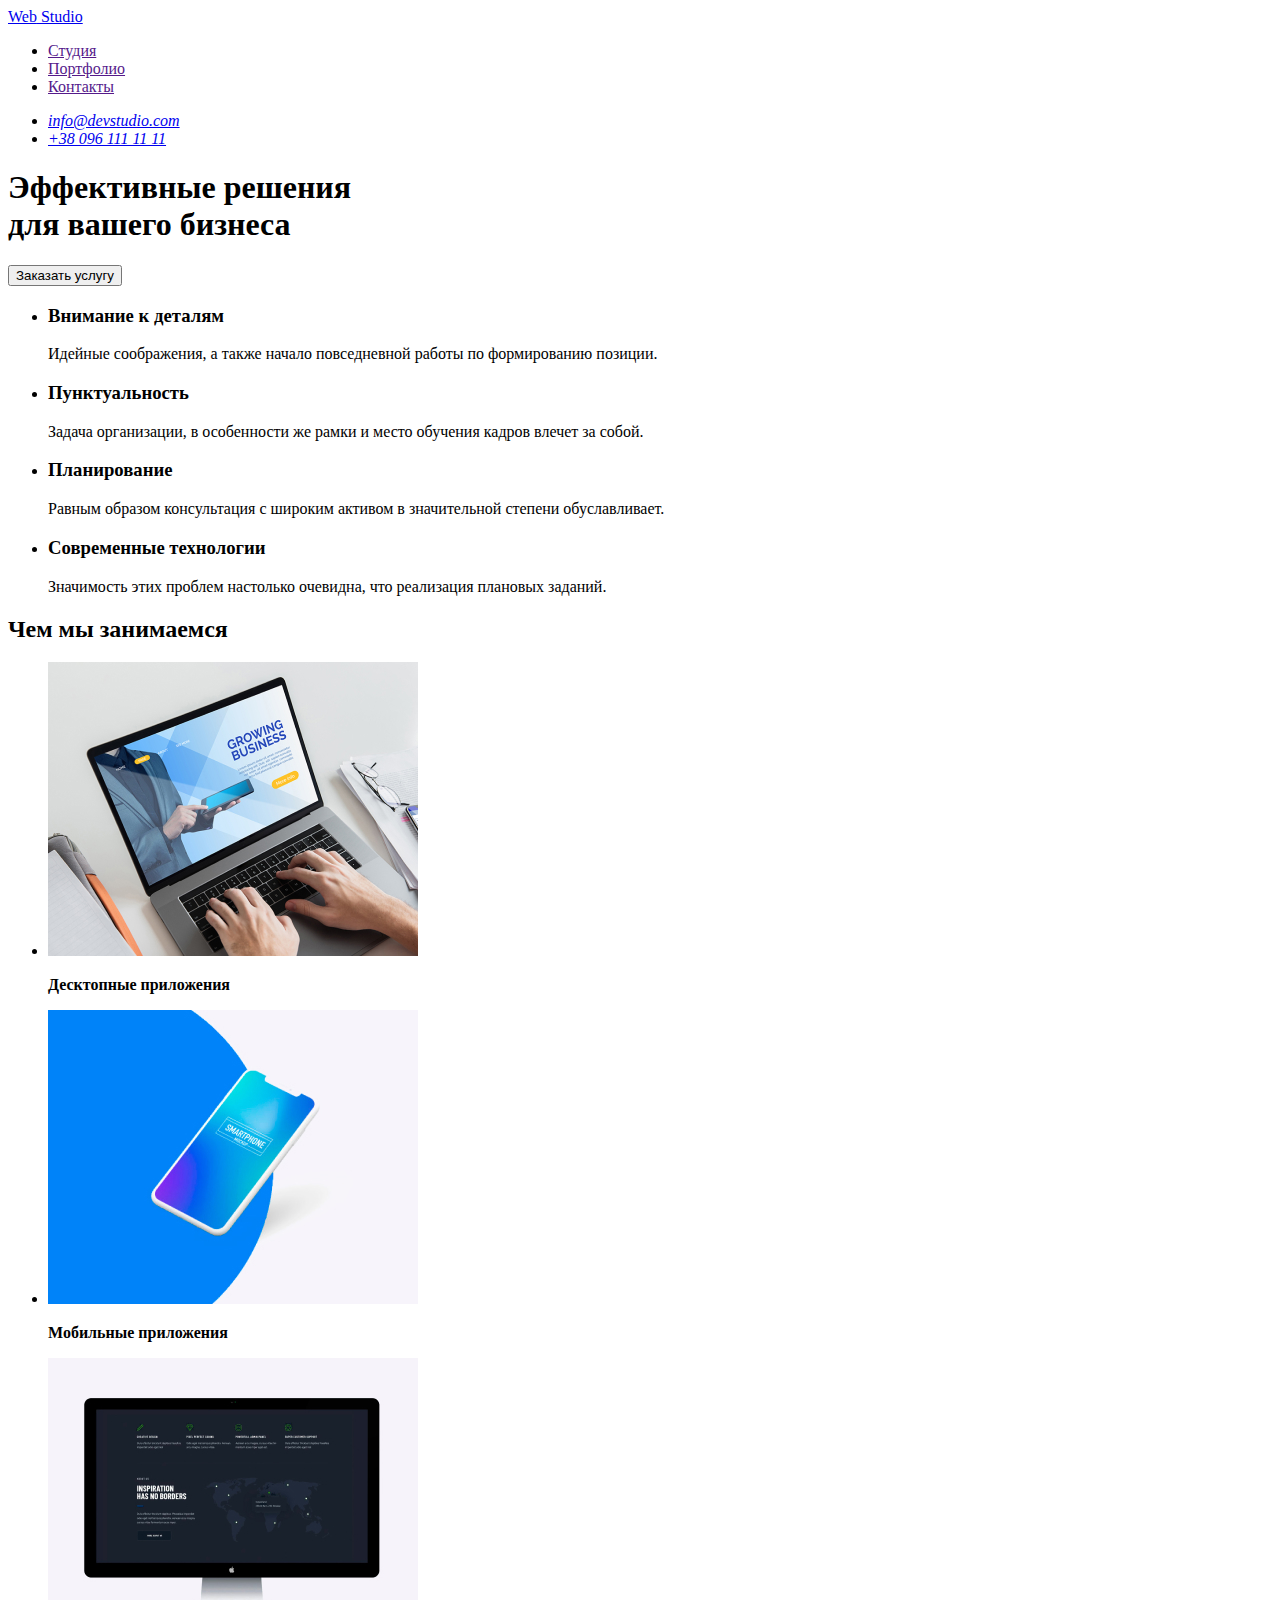
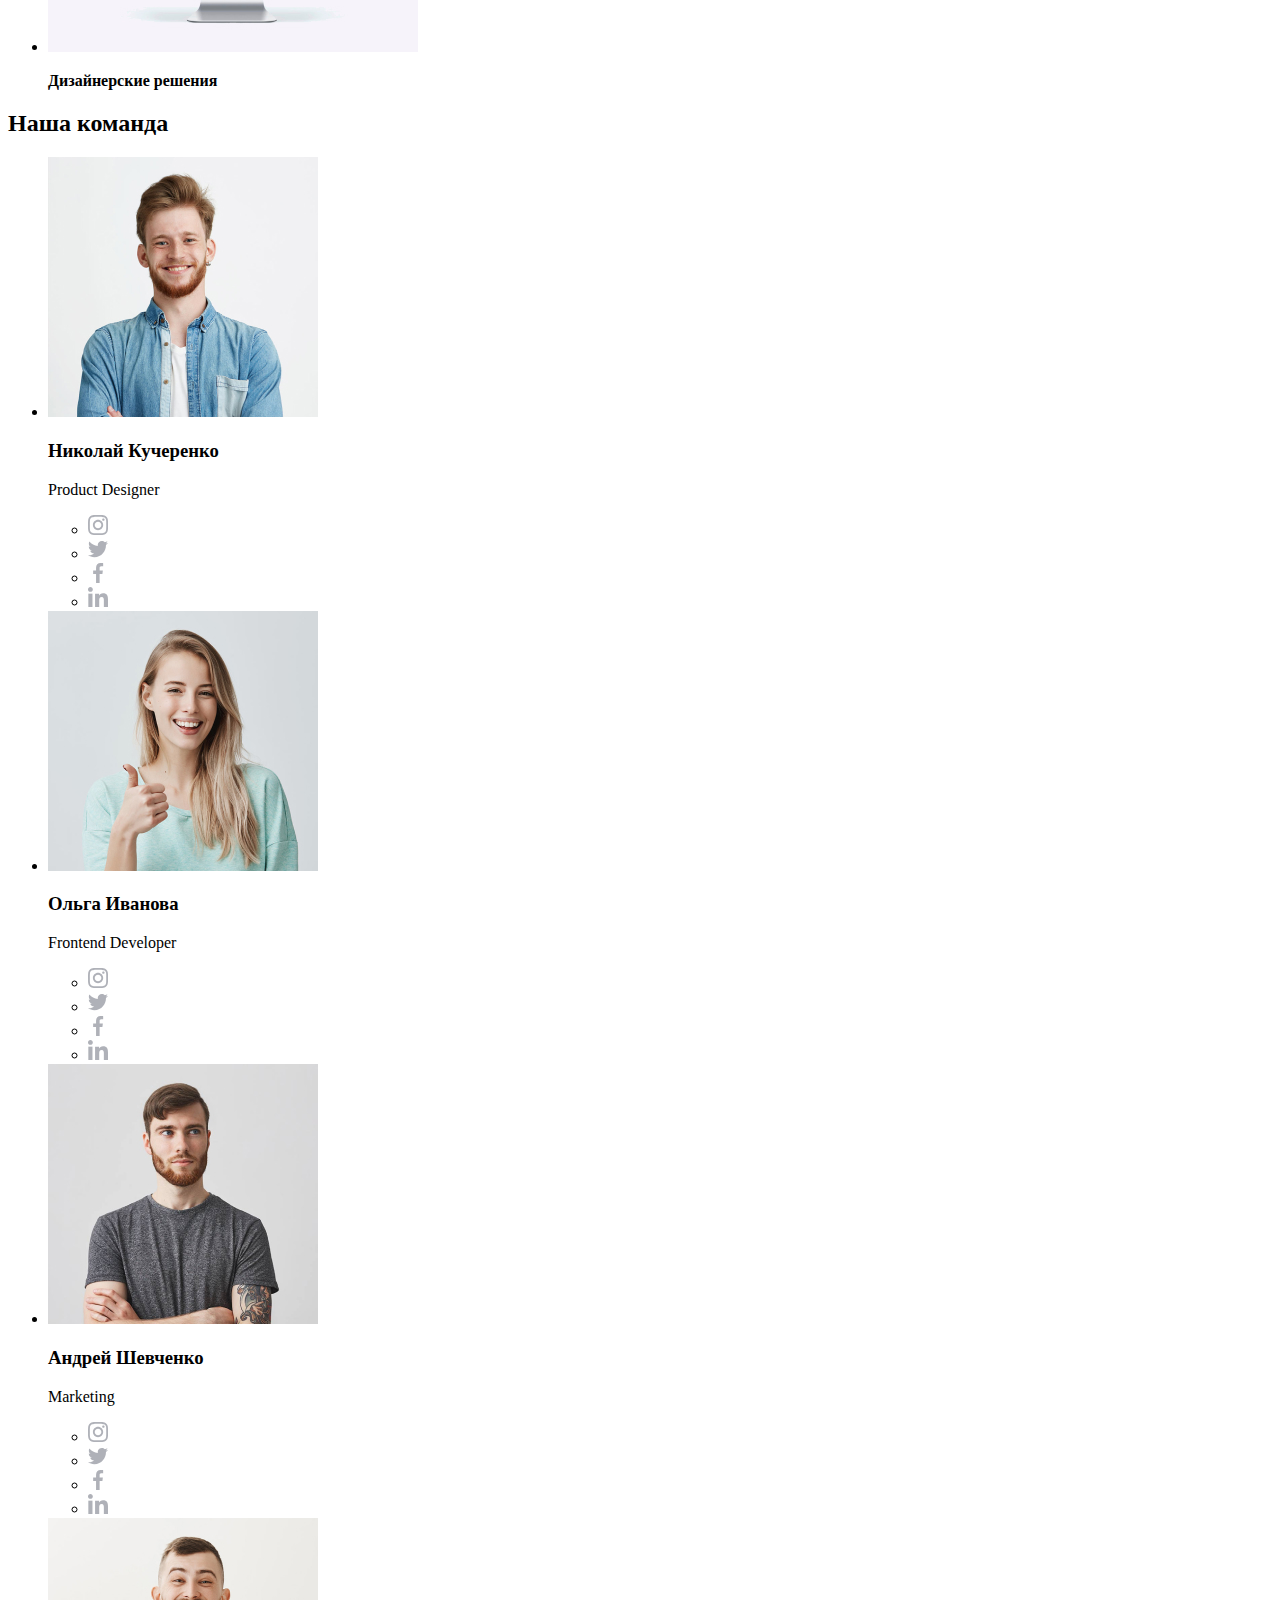
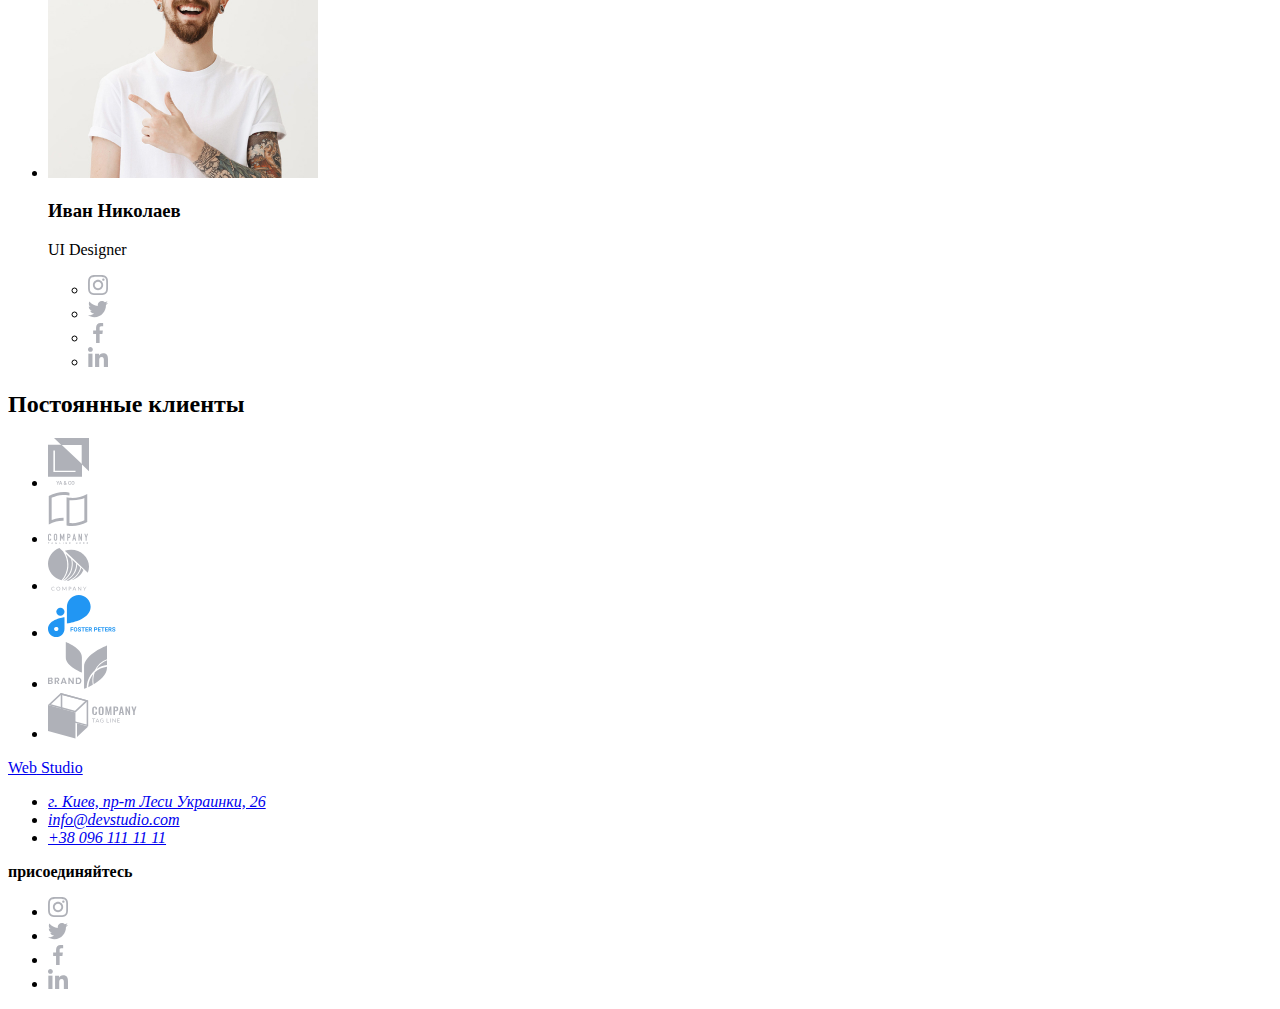
==== index.html @ 87acc61e "добавляет файлы из goit-markup-hw-01" ====
<!DOCTYPE html>
<html lang="ru">
  <head>
    <meta charset="UTF-8" />
    <meta name="viewport" content="width=device-width, initial-scale=1.0" />
    <title>Веб студия</title>
  </head>
  <body>
    <!-- шапка сайта -->
    <header>
      <nav>
        <a href="./index.html" lang="en"> <span>Web</span> Studio</a>
        <ul>
          <li><a href="">Студия</a></li>
          <li><a href="">Портфолио</a></li>
          <li><a href="">Контакты</a></li>
        </ul>
      </nav>
      <ul>
        <li>
          <address>
            <a href="mailto:info@devstudio.com">info@devstudio.com</a>
          </address>
        </li>
        <li>
          <address><a href="tel:+380961111111">+38 096 111 11 11</a></address>
        </li>
      </ul>
    </header>
    <main>
      <!-- hero секция -->
      <section>
        <h1>
          Эффективные решения <br />
          для вашего бизнеса
        </h1>
        <button>Заказать услугу</button>
      </section>
      <!-- особенности -->
      <section>
        <h2 hidden>Особенности</h2>
        <ul>
          <li>
            <h3>Внимание к деталям</h3>
            <p>
              Идейные соображения, а также начало повседневной работы по
              формированию позиции.
            </p>
          </li>
          <li>
            <h3>Пунктуальность</h3>
            <p>
              Задача организации, в особенности же рамки и место обучения кадров
              влечет за собой.
            </p>
          </li>
          <li>
            <h3>Планирование</h3>
            <p>
              Равным образом консультация с широким активом в значительной
              степени обуславливает.
            </p>
          </li>
          <li>
            <h3>Современные технологии</h3>
            <p>
              Значимость этих проблем настолько очевидна, что реализация
              плановых заданий.
            </p>
          </li>
        </ul>
      </section>
      <!-- чем мы занимаемся -->
      <section>
        <h2>Чем мы занимаемся</h2>
        <ul>
          <li>
            <img
              src="./images/what-we-do/desktop.jpg"
              alt="ноутбук"
              width="370"
              height="294"
            />
            <p><b>Десктопные приложения</b></p>
          </li>
          <li>
            <img
              src="./images/what-we-do/mobile.jpg"
              alt="смартфон"
              width="370"
              height="294"
            />
            <p><b>Мобильные приложения</b></p>
          </li>
          <li>
            <img
              src="./images/what-we-do/design.jpg"
              alt="монитор с изображением на экране"
              width="370"
              height="294"
            />
            <p><b>Дизайнерские решения</b></p>
          </li>
        </ul>
      </section>
      <!-- наша команда -->
      <section>
        <h2>Наша команда</h2>
        <ul>
          <li>
            <img
              src="./images/our-team/teammates/teammate-1.jpg"
              alt="участник команды"
              width="270"
              height="260"
            />
            <h3>Николай Кучеренко</h3>
            <p lang="en">Product Designer</p>
            <ul>
              <li>
                <a href="" aria-label="иконка инстаграма">
                  <img
                    src="./images/our-team/social/instagram.svg"
                    alt="иконка инстаграма"
                /></a>
              </li>
              <li>
                <a href="" aria-label="иконка твиттера">
                  <img
                    src="./images/our-team/social/twitter.svg"
                    alt="иконка твиттера"
                /></a>
              </li>
              <li>
                <a href="" aria-label="иконка фейсбука">
                  <img
                    src="./images/our-team/social/facebook.svg"
                    alt="иконка фейсбука"
                /></a>
              </li>
              <li>
                <a href="" aria-label="иконка линкедина">
                  <img
                    src="./images/our-team/social/linkedin.svg"
                    alt="иконка линкедина"
                /></a>
              </li>
            </ul>
          </li>
          <li>
            <img
              src="./images/our-team/teammates/teammate-2.jpg"
              alt="участник команды"
              width="270"
              height="260"
            />
            <h3>Ольга Иванова</h3>
            <p lang="en">Frontend Developer</p>
            <ul>
              <li>
                <a href="" aria-label="иконка инстаграма">
                  <img
                    src="./images/our-team/social/instagram.svg"
                    alt="иконка инстаграма"
                /></a>
              </li>
              <li>
                <a href="" aria-label="иконка твиттера">
                  <img
                    src="./images/our-team/social/twitter.svg"
                    alt="иконка твиттера"
                /></a>
              </li>
              <li>
                <a href="" aria-label="иконка фейсбука">
                  <img
                    src="./images/our-team/social/facebook.svg"
                    alt="иконка фейсбука"
                /></a>
              </li>
              <li>
                <a href="" aria-label="иконка линкедина">
                  <img
                    src="./images/our-team/social/linkedin.svg"
                    alt="иконка линкедина"
                /></a>
              </li>
            </ul>
          </li>
          <li>
            <img
              src="./images/our-team/teammates/teammate-3.jpg"
              alt="участник команды"
              width="270"
              height="260"
            />
            <h3>Андрей Шевченко</h3>
            <p lang="en">Marketing</p>
            <ul>
              <li>
                <a href="" aria-label="иконка инстаграма">
                  <img
                    src="./images/our-team/social/instagram.svg"
                    alt="иконка инстаграма"
                /></a>
              </li>
              <li>
                <a href="" aria-label="иконка твиттера">
                  <img
                    src="./images/our-team/social/twitter.svg"
                    alt="иконка твиттера"
                /></a>
              </li>
              <li>
                <a href="" aria-label="иконка фейсбука">
                  <img
                    src="./images/our-team/social/facebook.svg"
                    alt="иконка фейсбука"
                /></a>
              </li>
              <li>
                <a href="" aria-label="иконка линкедина">
                  <img
                    src="./images/our-team/social/linkedin.svg"
                    alt="иконка линкедина"
                /></a>
              </li>
            </ul>
          </li>
          <li>
            <img
              src="./images/our-team/teammates/teammate-4.jpg"
              alt="участник команды"
              width="270"
              height="260"
            />
            <h3>Иван Николаев</h3>
            <p lang="en">UI Designer</p>
            <ul>
              <li>
                <a href="" aria-label="иконка инстаграма">
                  <img
                    src="./images/our-team/social/instagram.svg"
                    alt="иконка инстаграма"
                /></a>
              </li>
              <li>
                <a href="" aria-label="иконка твиттера">
                  <img
                    src="./images/our-team/social/twitter.svg"
                    alt="иконка твиттера"
                /></a>
              </li>
              <li>
                <a href="" aria-label="иконка фейсбука">
                  <img
                    src="./images/our-team/social/facebook.svg"
                    alt="иконка фейсбука"
                /></a>
              </li>
              <li>
                <a href="" aria-label="иконка линкедина">
                  <img
                    src="./images/our-team/social/linkedin.svg"
                    alt="иконка линкедина"
                /></a>
              </li>
            </ul>
          </li>
        </ul>
      </section>
      <!-- постоянные клиенты -->
      <section>
        <h2>Постоянные клиенты</h2>
        <ul>
          <li>
            <a href=""
              ><img
                src="./images/clients/logo/logo-1.svg"
                alt="логотип клиента"
            /></a>
          </li>
          <li>
            <a href=""
              ><img
                src="./images/clients/logo/logo-2.svg"
                alt="логотип клиента"
            /></a>
          </li>
          <li>
            <a href=""
              ><img
                src="./images/clients/logo/logo-3.svg"
                alt="логотип клиента"
            /></a>
          </li>
          <li>
            <a href=""
              ><img
                src="./images/clients/logo/logo-4.svg"
                alt="логотип клиента"
            /></a>
          </li>
          <li>
            <a href=""
              ><img
                src="./images/clients/logo/logo-5.svg"
                alt="логотип клиента"
            /></a>
          </li>
          <li>
            <a href=""
              ><img
                src="./images/clients/logo/logo-6.svg"
                alt="логотип клиента"
            /></a>
          </li>
        </ul>
      </section>
    </main>
    <footer>
      <!-- подвал-адрес и контакты -->
      <h2 hidden>Адрес, контакты, обратная связь</h2>
      <div>
        <a href="./index.html" lang="en"> <span>Web</span> Studio</a>
        <address>
          <ul>
            <li>
              <a href="https://goo.gl/maps/h3NakL3rMjCTocCM8" target="_blank"
                >г. Киев, пр-т Леси Украинки, 26</a
              >
            </li>
            <li>
              <a href="mailto:info@devstudio.com">info@devstudio.com</a>
            </li>
            <li>
              <a href="tel:+380961111111">+38 096 111 11 11</a>
            </li>
          </ul>
        </address>
      </div>
      <div>
        <b>присоединяйтесь</b>
        <ul>
          <li>
            <a href="" aria-label="иконка инстаграма">
              <img
                src="./images/our-team/social/instagram.svg"
                alt="иконка инстаграма"
            /></a>
          </li>
          <li>
            <a href="" aria-label="иконка твиттера">
              <img
                src="./images/our-team/social/twitter.svg"
                alt="иконка твиттера"
            /></a>
          </li>
          <li>
            <a href="" aria-label="иконка фейсбука">
              <img
                src="./images/our-team/social/facebook.svg"
                alt="иконка фейсбука"
            /></a>
          </li>
          <li>
            <a href="" aria-label="иконка линкедина">
              <img
                src="./images/our-team/social/linkedin.svg"
                alt="иконка линкедина"
            /></a>
          </li>
        </ul>
      </div>
    </footer>
  </body>
</html>
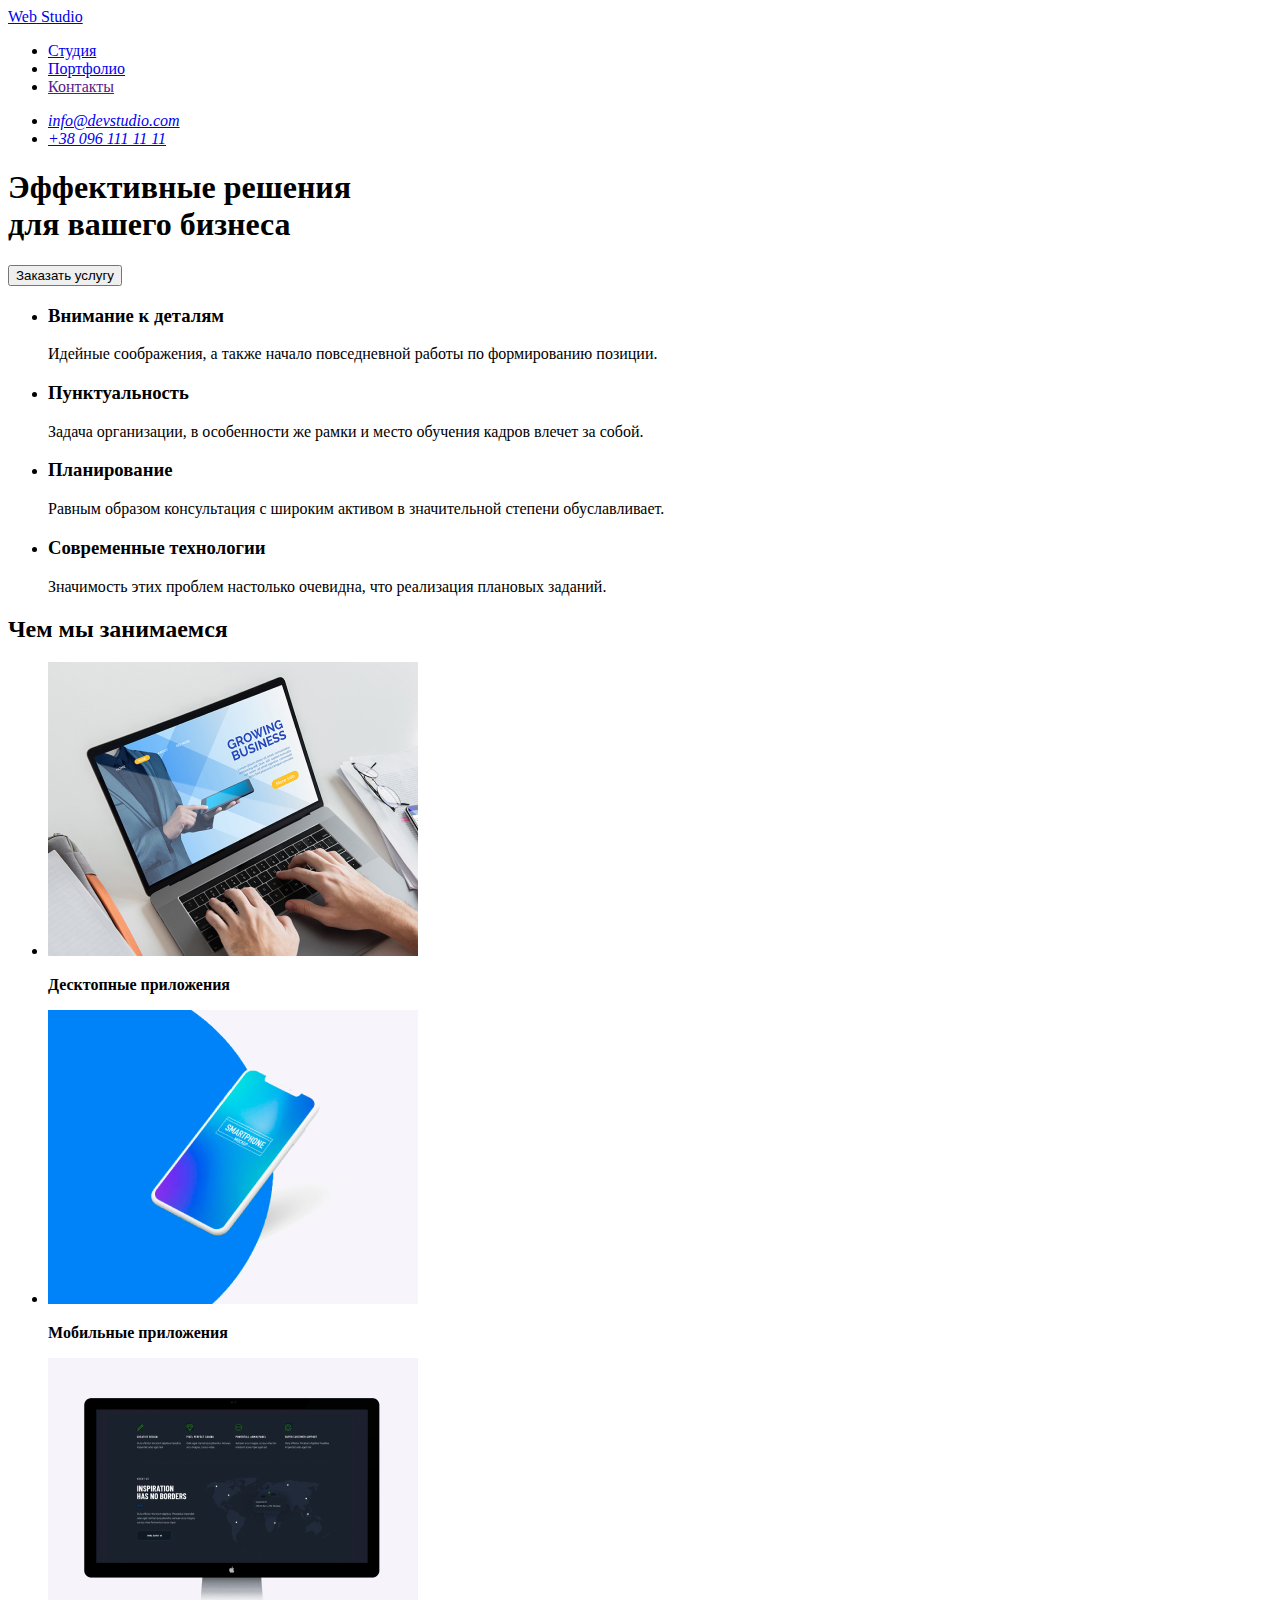
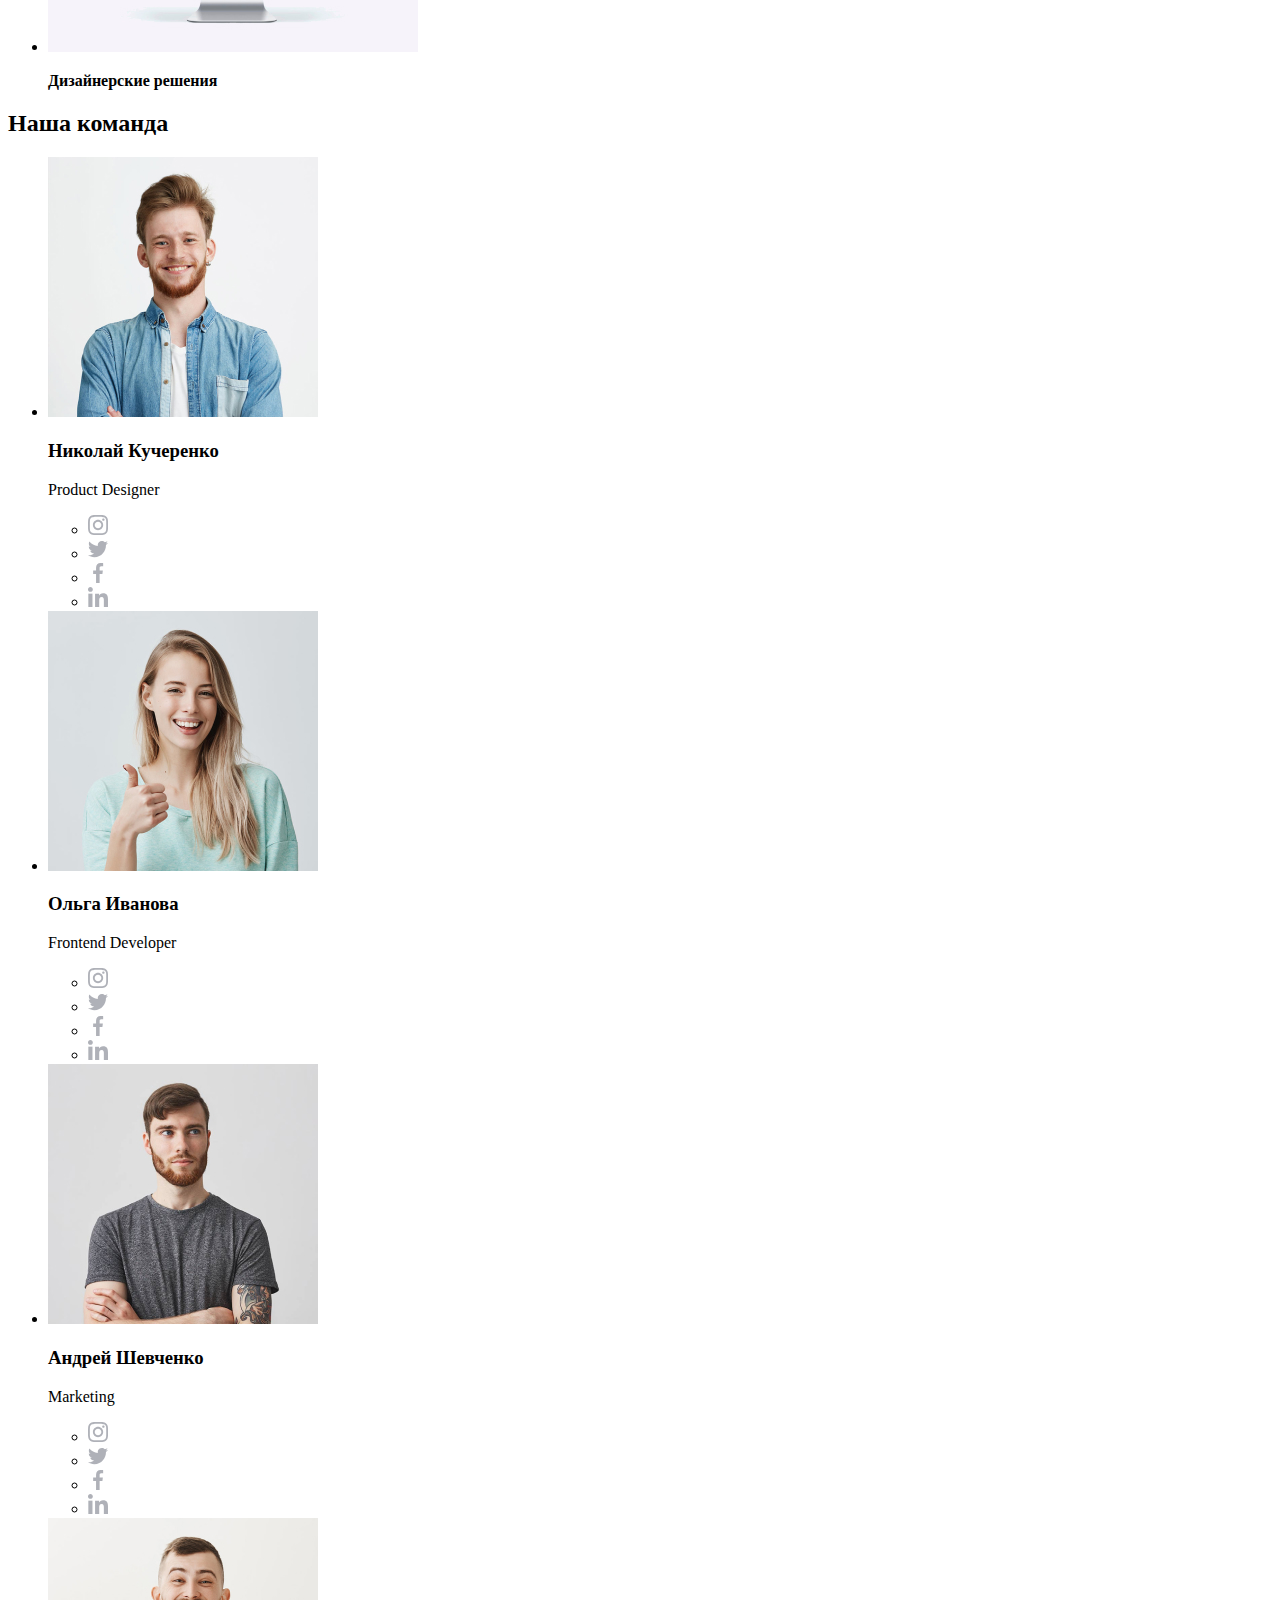
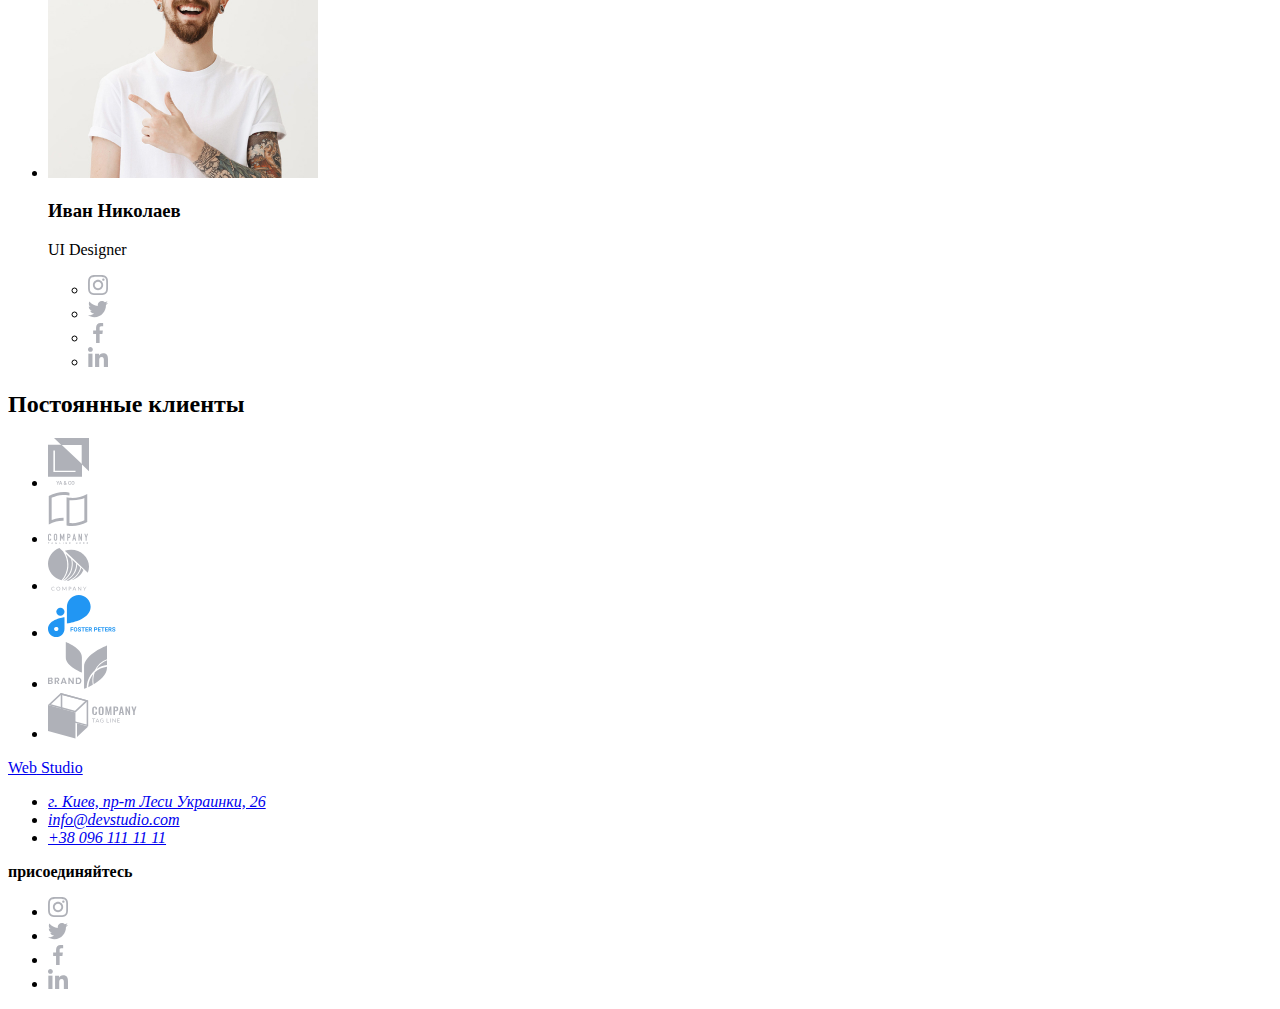
==== commit d1af492c: "Добавляет страницу portfolio.html (header и footer),  рабочие ссылки на страницы Студия и Портфолиос" ====
--- a/index.html
+++ b/index.html
@@ -11,8 +11,8 @@
       <nav>
         <a href="./index.html" lang="en"> <span>Web</span> Studio</a>
         <ul>
-          <li><a href="">Студия</a></li>
-          <li><a href="">Портфолио</a></li>
+          <li><a href="./index.html">Студия</a></li>
+          <li><a href="./portfolio.html">Портфолио</a></li>
           <li><a href="">Контакты</a></li>
         </ul>
       </nav>
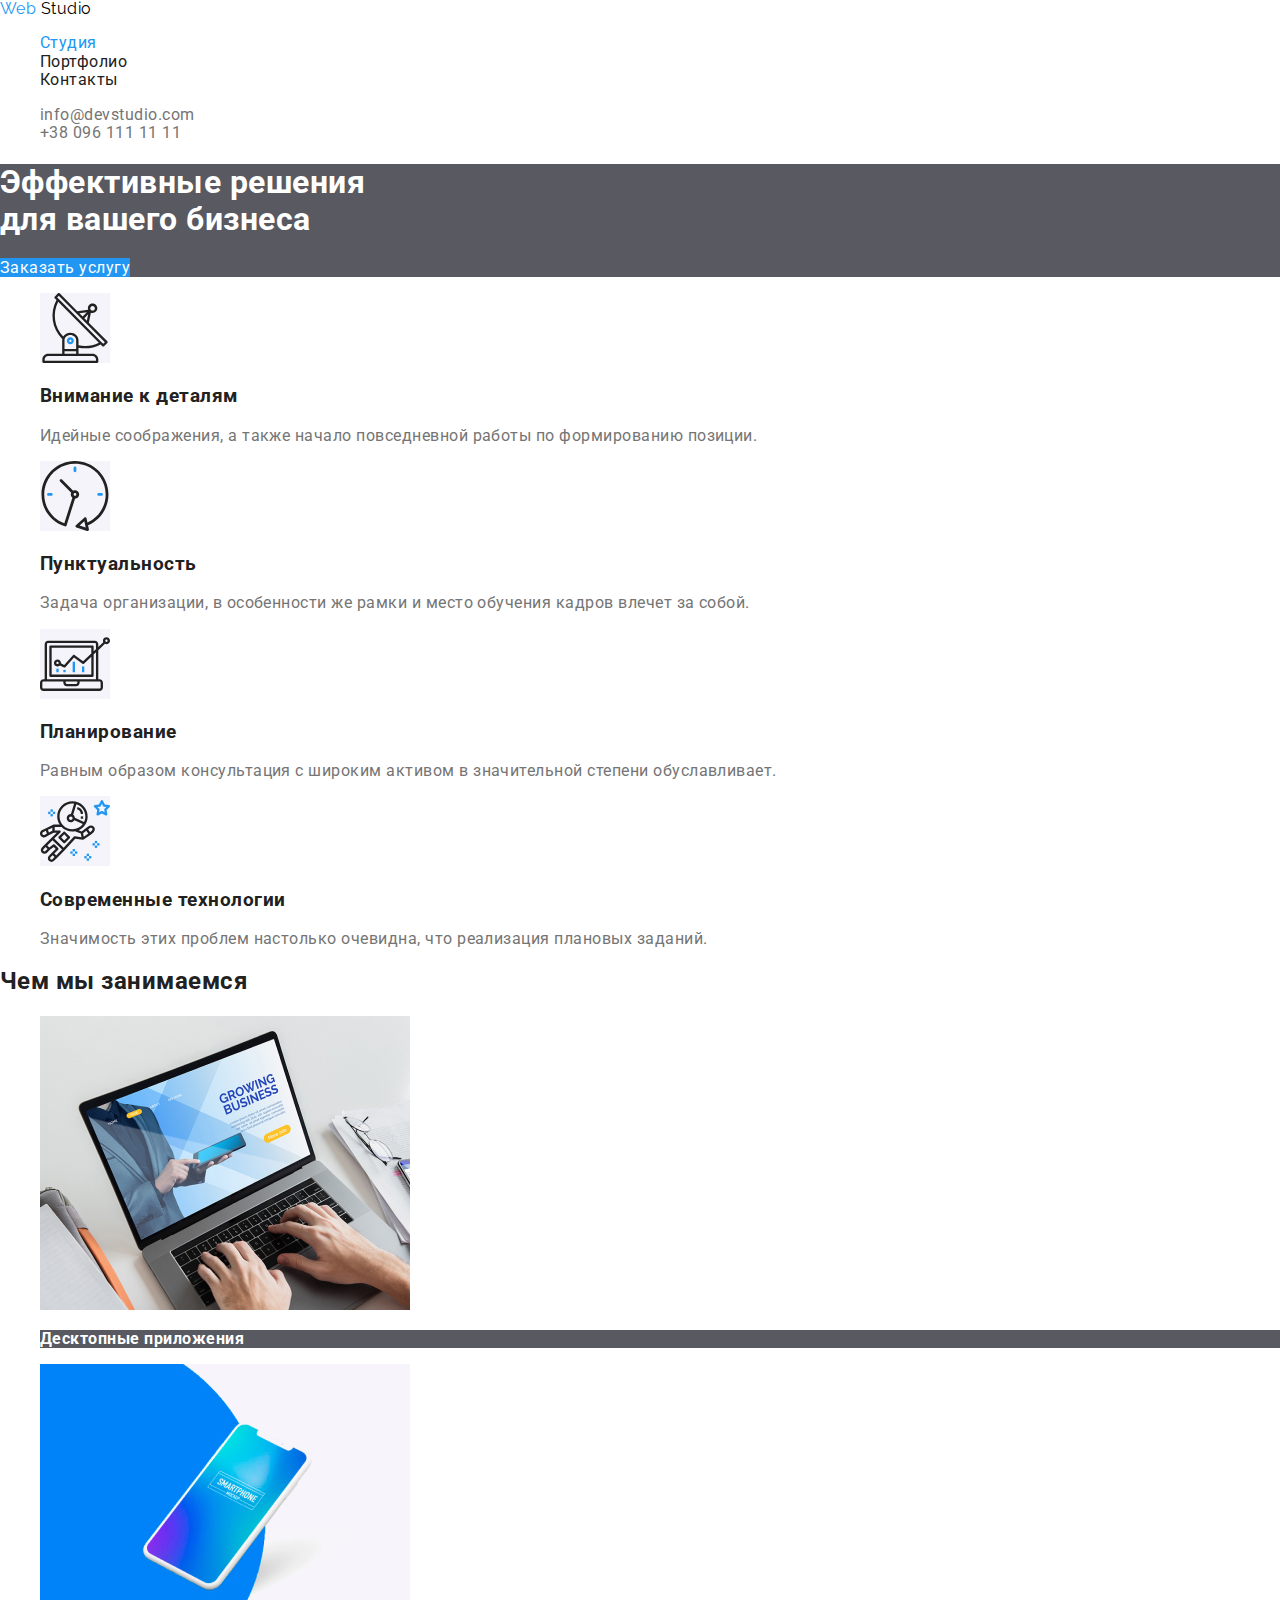
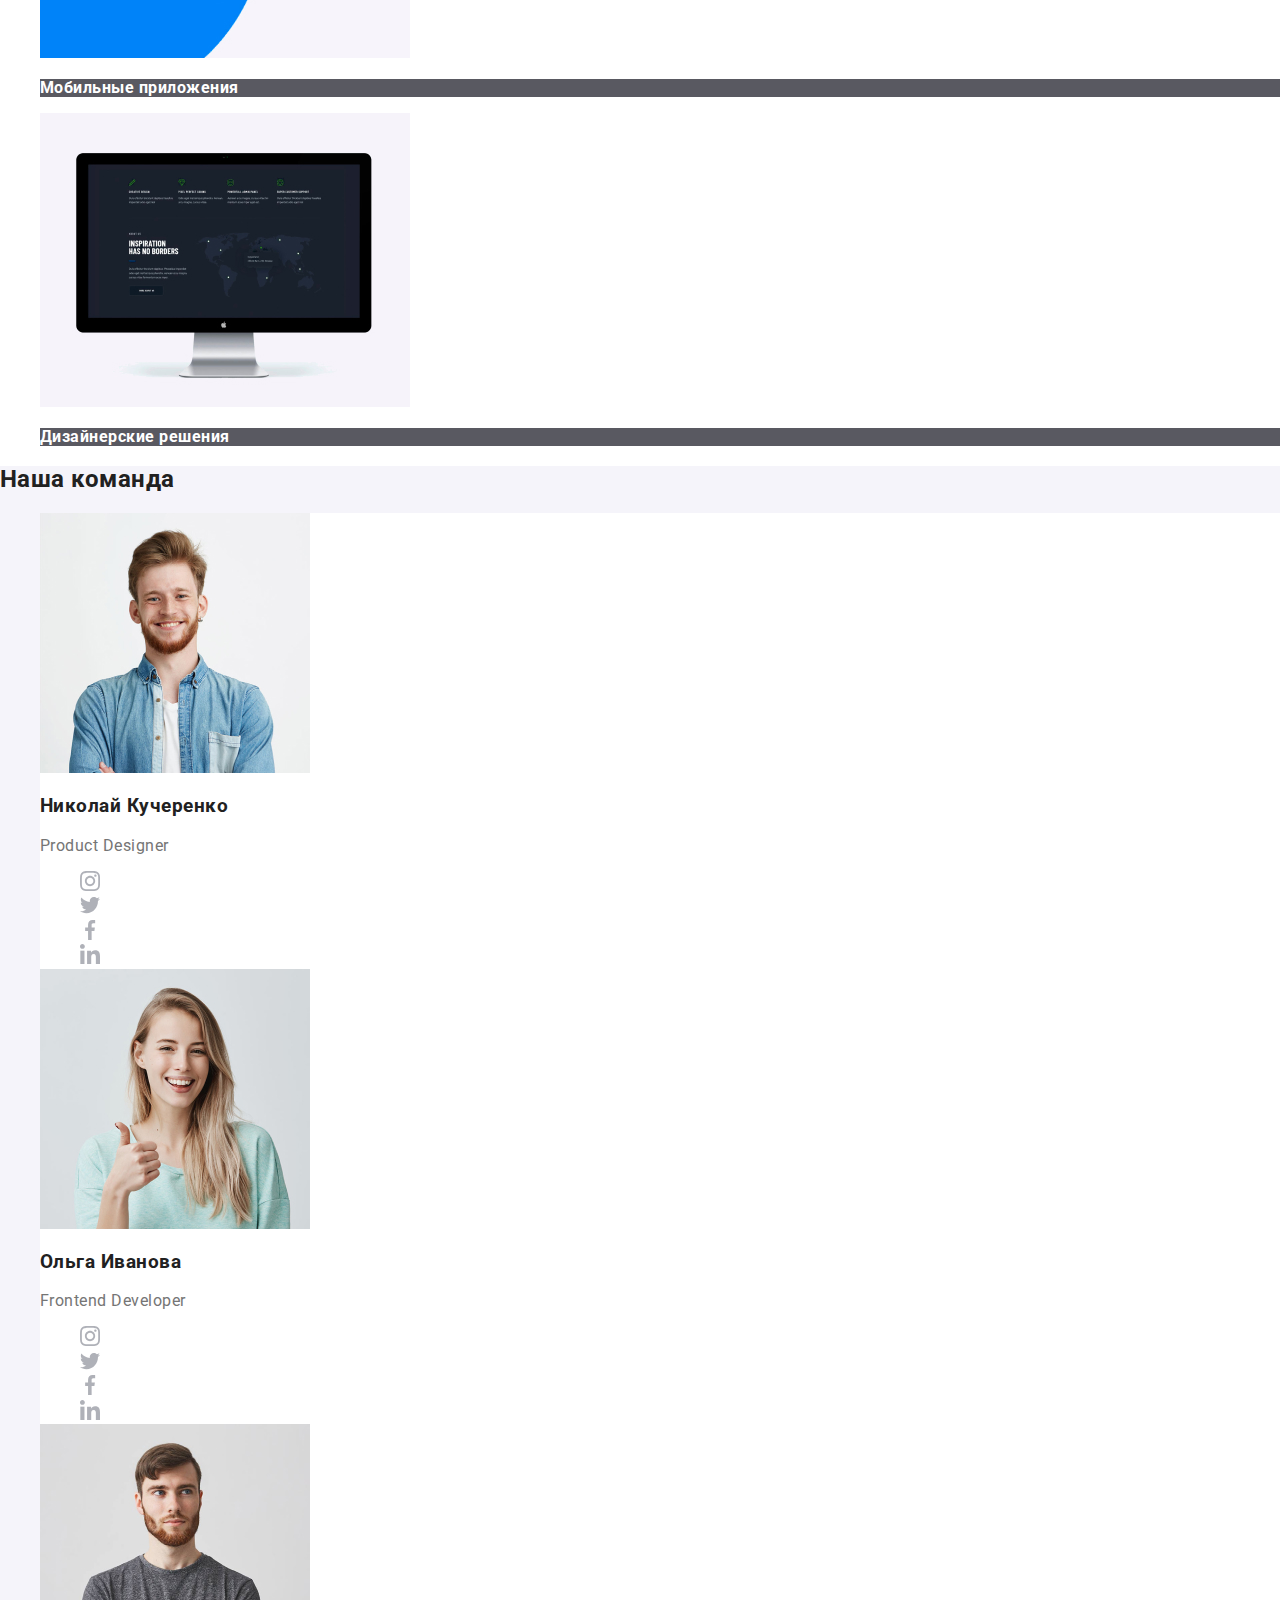
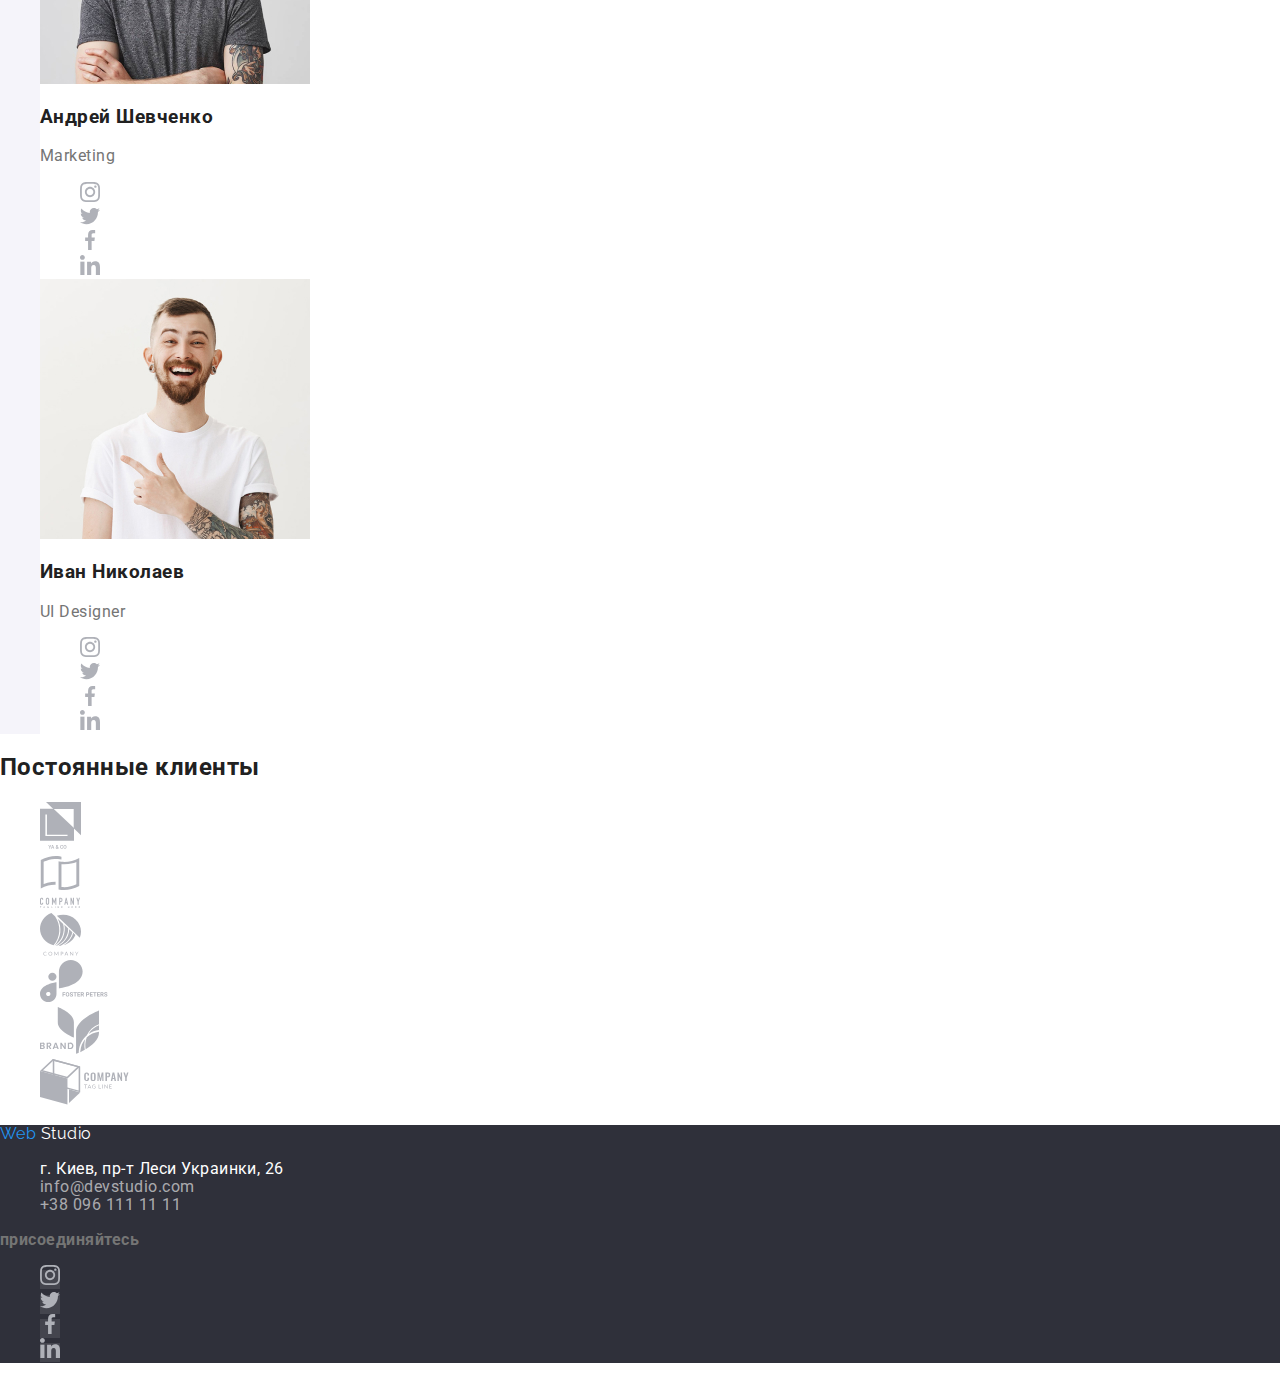
==== commit fa70265c: "Добавляет цвета на страницах сайта" ====
--- a/index.html
+++ b/index.html
@@ -4,65 +4,99 @@
     <meta charset="UTF-8" />
     <meta name="viewport" content="width=device-width, initial-scale=1.0" />
     <title>Веб студия</title>
+    <link
+      href="https://fonts.googleapis.com/css2?family=Raleway:wght@700&family=Roboto:wght@400;500;700;900&display=swap"
+      rel="stylesheet"
+    />
+    <link rel="stylesheet" href="./css/normalize.css" />
+    <link rel="stylesheet" href="./css/style.css" />
   </head>
-  <body>
+  <body class="page">
     <!-- шапка сайта -->
     <header>
       <nav>
-        <a href="./index.html" lang="en"> <span>Web</span> Studio</a>
-        <ul>
-          <li><a href="./index.html">Студия</a></li>
-          <li><a href="./portfolio.html">Портфолио</a></li>
-          <li><a href="">Контакты</a></li>
+        <a href="./index.html" class="logo" lang="en">
+          <span class="logo-active">Web</span> Studio</a
+        >
+        <ul class="list site-nav">
+          <li><a href="./index.html" class="link current">Студия</a></li>
+          <li>
+            <a href="./portfolio.html" class="link">Портфолио</a>
+          </li>
+          <li><a href="" class="link">Контакты</a></li>
         </ul>
       </nav>
-      <ul>
+      <ul class="list authorization-nav">
         <li>
           <address>
-            <a href="mailto:info@devstudio.com">info@devstudio.com</a>
+            <a href="mailto:info@devstudio.com" class="link"
+              >info@devstudio.com</a
+            >
           </address>
         </li>
         <li>
-          <address><a href="tel:+380961111111">+38 096 111 11 11</a></address>
+          <address>
+            <a href="tel:+380961111111" class="link">+38 096 111 11 11</a>
+          </address>
         </li>
       </ul>
     </header>
     <main>
       <!-- hero секция -->
-      <section>
-        <h1>
+      <section class="hero">
+        <h1 class="hero-title">
           Эффективные решения <br />
           для вашего бизнеса
         </h1>
-        <button>Заказать услугу</button>
+        <a href="" class="hero-button link">Заказать услугу</a>
       </section>
       <!-- особенности -->
-      <section>
+      <section class="section">
         <h2 hidden>Особенности</h2>
-        <ul>
-          <li>
-            <h3>Внимание к деталям</h3>
+        <ul class="features-list list">
+          <li class="features-list-item">
+            <img
+              src="./images/features/antenna.svg"
+              class="features-item-image"
+              alt="Антенна"
+            />
+            <h3 class="title">Внимание к деталям</h3>
             <p>
               Идейные соображения, а также начало повседневной работы по
               формированию позиции.
             </p>
           </li>
-          <li>
-            <h3>Пунктуальность</h3>
+          <li class="features-list-item">
+            <img
+              src="./images/features/clock.svg"
+              class="features-item-image"
+              alt="Часы"
+            />
+            <h3 class="title">Пунктуальность</h3>
             <p>
               Задача организации, в особенности же рамки и место обучения кадров
               влечет за собой.
             </p>
           </li>
-          <li>
-            <h3>Планирование</h3>
+          <li class="features-list-item">
+            <img
+              src="./images/features/diagram.svg"
+              class="features-item-image"
+              alt="Диаграмма"
+            />
+            <h3 class="title">Планирование</h3>
             <p>
               Равным образом консультация с широким активом в значительной
               степени обуславливает.
             </p>
           </li>
-          <li>
-            <h3>Современные технологии</h3>
+          <li class="features-list-item">
+            <img
+              src="./images/features/astronaut.svg"
+              class="features-item-image"
+              alt="Астронавт"
+            />
+            <h3 class="title">Современные технологии</h3>
             <p>
               Значимость этих проблем настолько очевидна, что реализация
               плановых заданий.
@@ -71,9 +105,9 @@
         </ul>
       </section>
       <!-- чем мы занимаемся -->
-      <section>
-        <h2>Чем мы занимаемся</h2>
-        <ul>
+      <section class="section what-we-do">
+        <h2 class="section-title">Чем мы занимаемся</h2>
+        <ul class="list">
           <li>
             <img
               src="./images/what-we-do/desktop.jpg"
@@ -81,7 +115,7 @@
               width="370"
               height="294"
             />
-            <p><b>Десктопные приложения</b></p>
+            <p class="text"><b>Десктопные приложения</b></p>
           </li>
           <li>
             <img
@@ -90,7 +124,7 @@
               width="370"
               height="294"
             />
-            <p><b>Мобильные приложения</b></p>
+            <p class="text"><b>Мобильные приложения</b></p>
           </li>
           <li>
             <img
@@ -99,47 +133,47 @@
               width="370"
               height="294"
             />
-            <p><b>Дизайнерские решения</b></p>
+            <p class="text"><b>Дизайнерские решения</b></p>
           </li>
         </ul>
       </section>
       <!-- наша команда -->
-      <section>
-        <h2>Наша команда</h2>
-        <ul>
-          <li>
+      <section class="section our-team">
+        <h2 class="section-title">Наша команда</h2>
+        <ul class="list">
+          <li class="list-item">
             <img
               src="./images/our-team/teammates/teammate-1.jpg"
               alt="участник команды"
               width="270"
               height="260"
             />
-            <h3>Николай Кучеренко</h3>
+            <h3 class="title">Николай Кучеренко</h3>
             <p lang="en">Product Designer</p>
-            <ul>
-              <li>
-                <a href="" aria-label="иконка инстаграма">
+            <ul class="list">
+              <li>
+                <a href="" class="social-link" aria-label="иконка инстаграма">
                   <img
                     src="./images/our-team/social/instagram.svg"
                     alt="иконка инстаграма"
                 /></a>
               </li>
               <li>
-                <a href="" aria-label="иконка твиттера">
+                <a href="" class="social-link" aria-label="иконка твиттера">
                   <img
                     src="./images/our-team/social/twitter.svg"
                     alt="иконка твиттера"
                 /></a>
               </li>
               <li>
-                <a href="" aria-label="иконка фейсбука">
+                <a href="" class="social-link" aria-label="иконка фейсбука">
                   <img
                     src="./images/our-team/social/facebook.svg"
                     alt="иконка фейсбука"
                 /></a>
               </li>
               <li>
-                <a href="" aria-label="иконка линкедина">
+                <a href="" class="social-link" aria-label="иконка линкедина">
                   <img
                     src="./images/our-team/social/linkedin.svg"
                     alt="иконка линкедина"
@@ -147,39 +181,39 @@
               </li>
             </ul>
           </li>
-          <li>
+          <li class="list-item">
             <img
               src="./images/our-team/teammates/teammate-2.jpg"
               alt="участник команды"
               width="270"
               height="260"
             />
-            <h3>Ольга Иванова</h3>
+            <h3 class="title">Ольга Иванова</h3>
             <p lang="en">Frontend Developer</p>
-            <ul>
-              <li>
-                <a href="" aria-label="иконка инстаграма">
+            <ul class="list">
+              <li>
+                <a href="" class="social-link" aria-label="иконка инстаграма">
                   <img
                     src="./images/our-team/social/instagram.svg"
                     alt="иконка инстаграма"
                 /></a>
               </li>
               <li>
-                <a href="" aria-label="иконка твиттера">
+                <a href="" class="social-link" aria-label="иконка твиттера">
                   <img
                     src="./images/our-team/social/twitter.svg"
                     alt="иконка твиттера"
                 /></a>
               </li>
               <li>
-                <a href="" aria-label="иконка фейсбука">
+                <a href="" class="social-link" aria-label="иконка фейсбука">
                   <img
                     src="./images/our-team/social/facebook.svg"
                     alt="иконка фейсбука"
                 /></a>
               </li>
               <li>
-                <a href="" aria-label="иконка линкедина">
+                <a href="" class="social-link" aria-label="иконка линкедина">
                   <img
                     src="./images/our-team/social/linkedin.svg"
                     alt="иконка линкедина"
@@ -187,39 +221,39 @@
               </li>
             </ul>
           </li>
-          <li>
+          <li class="list-item">
             <img
               src="./images/our-team/teammates/teammate-3.jpg"
               alt="участник команды"
               width="270"
               height="260"
             />
-            <h3>Андрей Шевченко</h3>
+            <h3 class="title">Андрей Шевченко</h3>
             <p lang="en">Marketing</p>
-            <ul>
-              <li>
-                <a href="" aria-label="иконка инстаграма">
+            <ul class="list">
+              <li>
+                <a href="" class="social-link" aria-label="иконка инстаграма">
                   <img
                     src="./images/our-team/social/instagram.svg"
                     alt="иконка инстаграма"
                 /></a>
               </li>
               <li>
-                <a href="" aria-label="иконка твиттера">
+                <a href="" class="social-link" aria-label="иконка твиттера">
                   <img
                     src="./images/our-team/social/twitter.svg"
                     alt="иконка твиттера"
                 /></a>
               </li>
               <li>
-                <a href="" aria-label="иконка фейсбука">
+                <a href="" class="social-link" aria-label="иконка фейсбука">
                   <img
                     src="./images/our-team/social/facebook.svg"
                     alt="иконка фейсбука"
                 /></a>
               </li>
               <li>
-                <a href="" aria-label="иконка линкедина">
+                <a href="" class="social-link" aria-label="иконка линкедина">
                   <img
                     src="./images/our-team/social/linkedin.svg"
                     alt="иконка линкедина"
@@ -227,39 +261,39 @@
               </li>
             </ul>
           </li>
-          <li>
+          <li class="list-item">
             <img
               src="./images/our-team/teammates/teammate-4.jpg"
               alt="участник команды"
               width="270"
               height="260"
             />
-            <h3>Иван Николаев</h3>
+            <h3 class="title">Иван Николаев</h3>
             <p lang="en">UI Designer</p>
-            <ul>
-              <li>
-                <a href="" aria-label="иконка инстаграма">
+            <ul class="list">
+              <li>
+                <a href="" class="social-link" aria-label="иконка инстаграма">
                   <img
                     src="./images/our-team/social/instagram.svg"
                     alt="иконка инстаграма"
                 /></a>
               </li>
               <li>
-                <a href="" aria-label="иконка твиттера">
+                <a href="" class="social-link" aria-label="иконка твиттера">
                   <img
                     src="./images/our-team/social/twitter.svg"
                     alt="иконка твиттера"
                 /></a>
               </li>
               <li>
-                <a href="" aria-label="иконка фейсбука">
+                <a href="" class="social-link" aria-label="иконка фейсбука">
                   <img
                     src="./images/our-team/social/facebook.svg"
                     alt="иконка фейсбука"
                 /></a>
               </li>
               <li>
-                <a href="" aria-label="иконка линкедина">
+                <a href="" class="social-link" aria-label="иконка линкедина">
                   <img
                     src="./images/our-team/social/linkedin.svg"
                     alt="иконка линкедина"
@@ -270,46 +304,46 @@
         </ul>
       </section>
       <!-- постоянные клиенты -->
-      <section>
-        <h2>Постоянные клиенты</h2>
-        <ul>
-          <li>
-            <a href=""
+      <section class="section">
+        <h2 class="section-title">Постоянные клиенты</h2>
+        <ul class="list">
+          <li>
+            <a href="" class="clients-link"
               ><img
                 src="./images/clients/logo/logo-1.svg"
                 alt="логотип клиента"
             /></a>
           </li>
           <li>
-            <a href=""
+            <a href="" class="clients-link"
               ><img
                 src="./images/clients/logo/logo-2.svg"
                 alt="логотип клиента"
             /></a>
           </li>
           <li>
-            <a href=""
+            <a href="" class="clients-link"
               ><img
                 src="./images/clients/logo/logo-3.svg"
                 alt="логотип клиента"
             /></a>
           </li>
           <li>
-            <a href=""
+            <a href="" class="clients-link"
               ><img
                 src="./images/clients/logo/logo-4.svg"
                 alt="логотип клиента"
             /></a>
           </li>
           <li>
-            <a href=""
+            <a href="" class="clients-link"
               ><img
                 src="./images/clients/logo/logo-5.svg"
                 alt="логотип клиента"
             /></a>
           </li>
           <li>
-            <a href=""
+            <a href="" class="clients-link"
               ><img
                 src="./images/clients/logo/logo-6.svg"
                 alt="логотип клиента"
@@ -318,53 +352,60 @@
         </ul>
       </section>
     </main>
-    <footer>
+    <footer class="footer">
       <!-- подвал-адрес и контакты -->
       <h2 hidden>Адрес, контакты, обратная связь</h2>
       <div>
-        <a href="./index.html" lang="en"> <span>Web</span> Studio</a>
+        <a href="./index.html" class="footer-logo logo" lang="en">
+          <span class="logo-active">Web</span> Studio</a
+        >
         <address>
-          <ul>
+          <ul class="list adress-links">
             <li>
-              <a href="https://goo.gl/maps/h3NakL3rMjCTocCM8" target="_blank"
+              <a
+                href="https://goo.gl/maps/h3NakL3rMjCTocCM8"
+                class="link map"
+                target="_blank"
                 >г. Киев, пр-т Леси Украинки, 26</a
               >
             </li>
             <li>
-              <a href="mailto:info@devstudio.com">info@devstudio.com</a>
+              <a href="mailto:info@devstudio.com" class="link"
+                >info@devstudio.com</a
+              >
             </li>
             <li>
-              <a href="tel:+380961111111">+38 096 111 11 11</a>
+              <a href="tel:+380961111111" class="link">+38 096 111 11 11</a>
             </li>
           </ul>
         </address>
       </div>
       <div>
         <b>присоединяйтесь</b>
-        <ul>
-          <li>
-            <a href="" aria-label="иконка инстаграма">
+        <ul class="list">
+          <li>
+            <a href="" class="social-link" aria-label="иконка инстаграма">
               <img
                 src="./images/our-team/social/instagram.svg"
                 alt="иконка инстаграма"
             /></a>
           </li>
           <li>
-            <a href="" aria-label="иконка твиттера">
+            <a href="" class="social-link" aria-label="иконка твиттера">
               <img
                 src="./images/our-team/social/twitter.svg"
                 alt="иконка твиттера"
             /></a>
           </li>
           <li>
-            <a href="" aria-label="иконка фейсбука">
+            <a href="" class="social-link" aria-label="иконка фейсбука">
               <img
                 src="./images/our-team/social/facebook.svg"
                 alt="иконка фейсбука"
             /></a>
           </li>
           <li>
-            <a href="" aria-label="иконка линкедина">
+            <a href="" class="social-link" aria-label="иконка линкедина">
               <img
                 src="./images/our-team/social/linkedin.svg"
                 alt="иконка линкедина"
--- a/css/style.css
+++ b/css/style.css
@@ -0,0 +1,189 @@
+/* цвет основного текста #212121 */
+/* цвет вторичног текста #757575 */
+/* цвет лого основной #000000 */
+/*цвет лого дополнительный #2196F3 */
+/* белый цвет #FFFFFF */
+/* цвет e-mail и tel в футере rgba(255, 255, 255, 0.6); */
+/* акцент #2196F3 */
+/* основной цвет фона #FFFFFF */
+/* цвет фона неактивной кнопки-ссылки в Hero background: #188CE8; */
+/* цвет фона секции HERO rgba(47, 48, 58, 0.8); */
+/* вторичный цвет фона #F5F4FA */
+/* цвет фона подписей в разделе Чем мы занимаемся rgba(47, 48, 58, 0.8) */
+/* цвет фона в футере #2F303A */
+
+/* шрифты
+лого font-family: Raleway; font-weight: bold
+навигация font-family: Roboto; font-weight: 500
+заголовок Hero font-family: Roboto; font-weight: 900 (bold)
+абзац в секции Особенности font-family: Roboto; font-weight: normal;
+заголовки H2  font-family: Roboto; font-weight: bold;
+абзацы в секции чем мы занимаемся  font-family: Roboto; font-weight: bold;
+*/
+
+:root {
+  --primary-text-color: #757575;
+  --secondary-text-color: #212121;
+  --logo-color: #000000;
+  --primary-accent-color: #2196f3;
+  --additional-accent-color: #188ce8;
+  --white-color: #ffffff;
+  --footer-adress-color: rgba(255, 255, 255, 0.6);
+  --hero-background-color: rgba(47, 48, 58, 0.8);
+  --footer-social-links-background-color: rgba(255, 255, 255, 0.1);
+  --secondary-background-color: #f5f4fa;
+  --footer-background-color: #2f303a;
+  --portfolio-list-hidden-color: rgba(33, 150, 243, 0.9);
+}
+/* Стили для index.html */
+.page {
+  background-color: var(--white-color);
+  color: var(--primary-text-color);
+
+  font-family: "Roboto", sans-serif;
+  letter-spacing: 0.03em;
+}
+
+.list {
+  list-style: none;
+}
+
+.link,
+.logo {
+  text-decoration: none;
+  font-style: normal;
+}
+
+/* Header section */
+/* logo */
+.logo {
+  color: var(--logo-color);
+  font-family: "Raleway", sans-serif;
+}
+
+.logo-active {
+  color: var(--primary-accent-color);
+}
+
+/* site-navigation */
+.site-nav .link {
+  color: var(--secondary-text-color);
+}
+.site-nav .link:hover,
+.site-nav .link:focus,
+.authorization-nav .link:hover,
+.authorization-nav .link:focus {
+  color: var(--primary-accent-color);
+}
+
+.site-nav .link.current {
+  color: var(--primary-accent-color);
+}
+.authorization-nav .link {
+  color: var(--primary-text-color);
+}
+
+/* Hero section */
+.hero {
+  background-color: var(--hero-background-color);
+}
+.hero-title {
+  color: var(--white-color);
+}
+
+.hero-button {
+  background-color: var(--primary-accent-color);
+  color: var(--white-color);
+}
+
+.hero-button:hover,
+.hero-button:focus {
+  background-color: var(--additional-accent-color);
+}
+
+/* Section */
+.section-title {
+  color: var(--secondary-text-color);
+}
+
+/* Features section */
+.features-item-image {
+  background-color: var(--secondary-background-color);
+}
+.features-item-image:hover {
+  background-color: var(--primary-accent-color);
+}
+.features-list .title {
+  color: var(--secondary-text-color);
+}
+
+/* What we do section */
+.what-we-do .text {
+  color: var(--white-color);
+  background-color: var(--hero-background-color);
+}
+
+/* Our team section */
+.our-team {
+  background-color: var(--secondary-background-color);
+}
+
+.our-team .title {
+  color: var(--secondary-text-color);
+}
+.our-team .list-item {
+  background-color: var(--white-color);
+}
+.social-link :hover,
+.social-link :focus {
+  background-color: var(--primary-accent-color);
+}
+
+/* Clients */
+.section .clients-link:hover,
+.section .clients-link:focus {
+  background-color: var(--primary-accent-color);
+}
+
+/* Footer */
+.footer {
+  background-color: var(--footer-background-color);
+}
+.footer-logo {
+  color: var(--white-color);
+}
+.adress-links .link {
+  color: var(--footer-adress-color);
+}
+
+.adress-links .map {
+  color: var(--white-color);
+}
+
+.footer .social-link {
+  background-color: var(--footer-social-links-background-color);
+}
+
+/* Стили для portfolio.html */
+.button {
+  color: var(--secondary-text-color);
+  background-color: var(--secondary-background-color);
+}
+
+.button:hover,
+.button:focus {
+  color: var(--white-color);
+  background-color: var(--primary-accent-color);
+}
+
+.portfolio .title {
+  color: var(--secondary-text-color);
+}
+
+.portfolio .text {
+  color: var(--primary-text-color);
+}
+.portfolio .text-hidden {
+  color: var(--white-color);
+  background-color: var(--portfolio-list-hidden-color);
+}
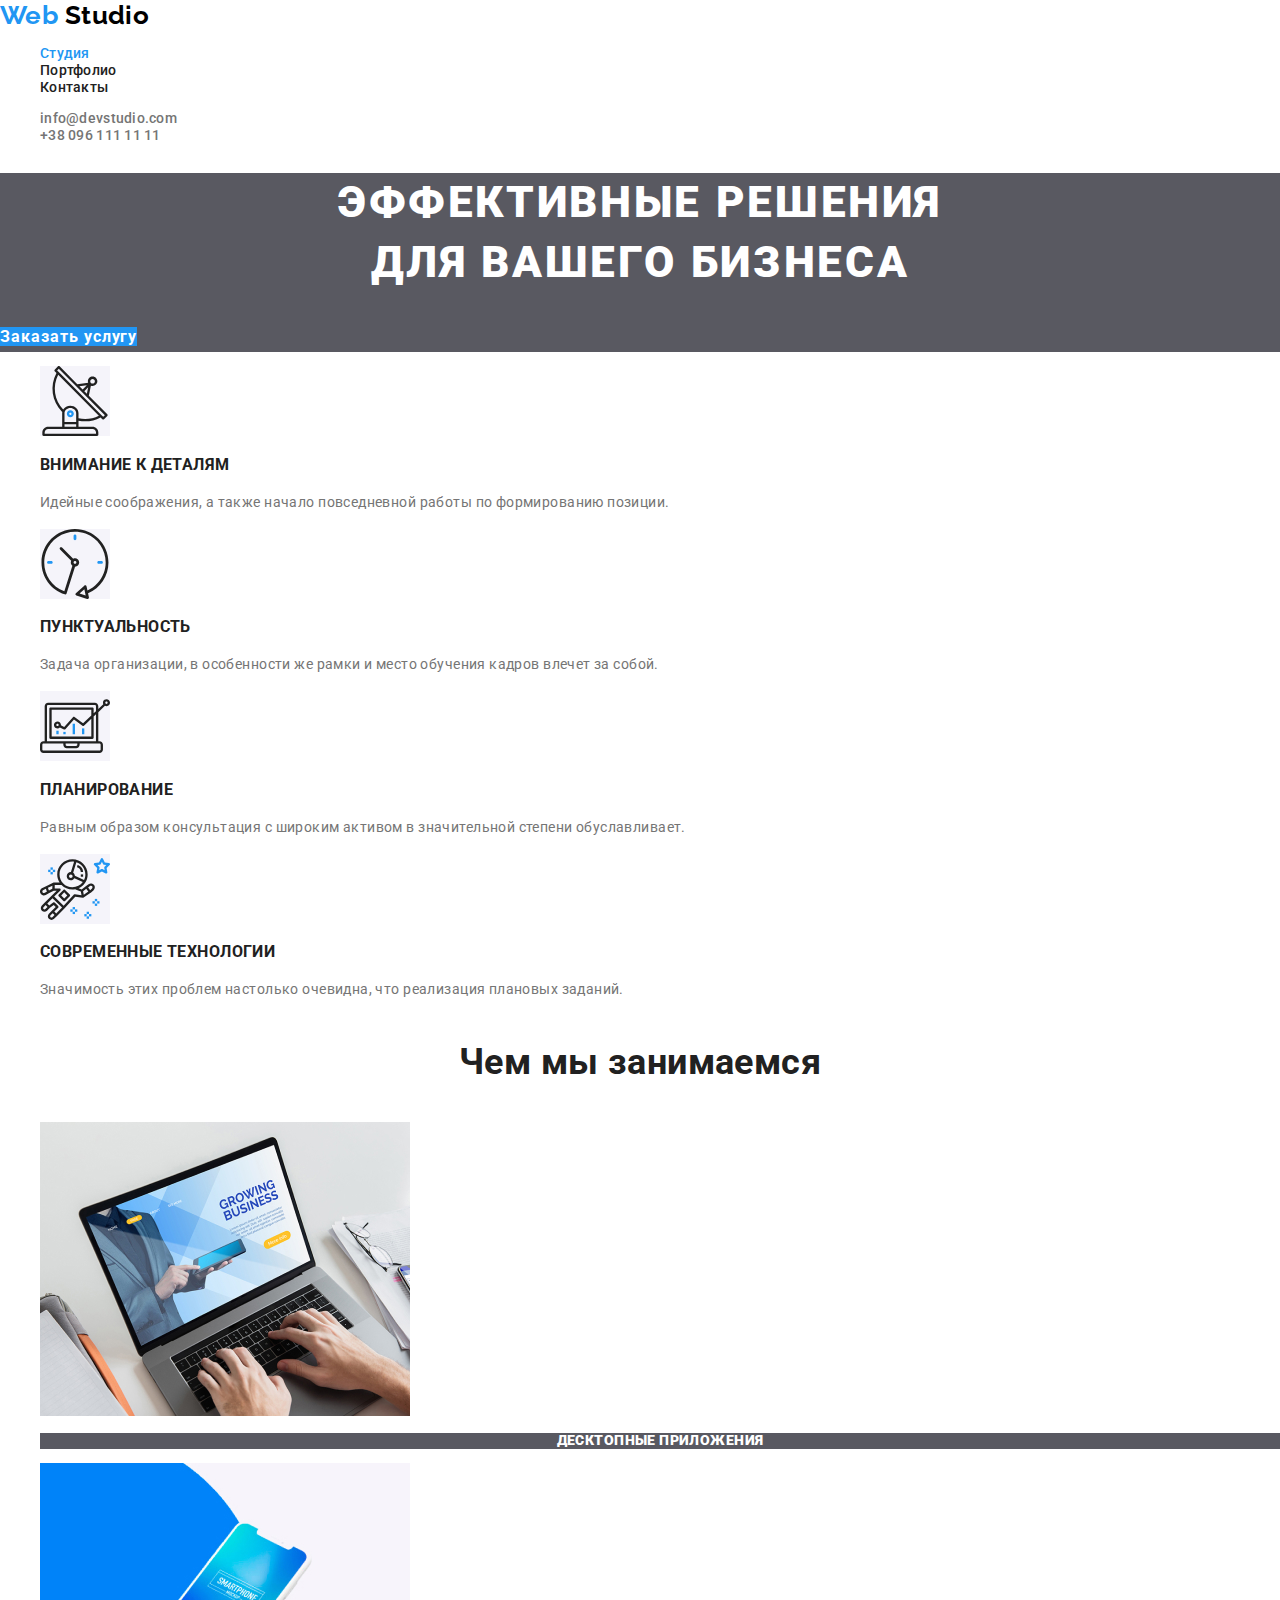
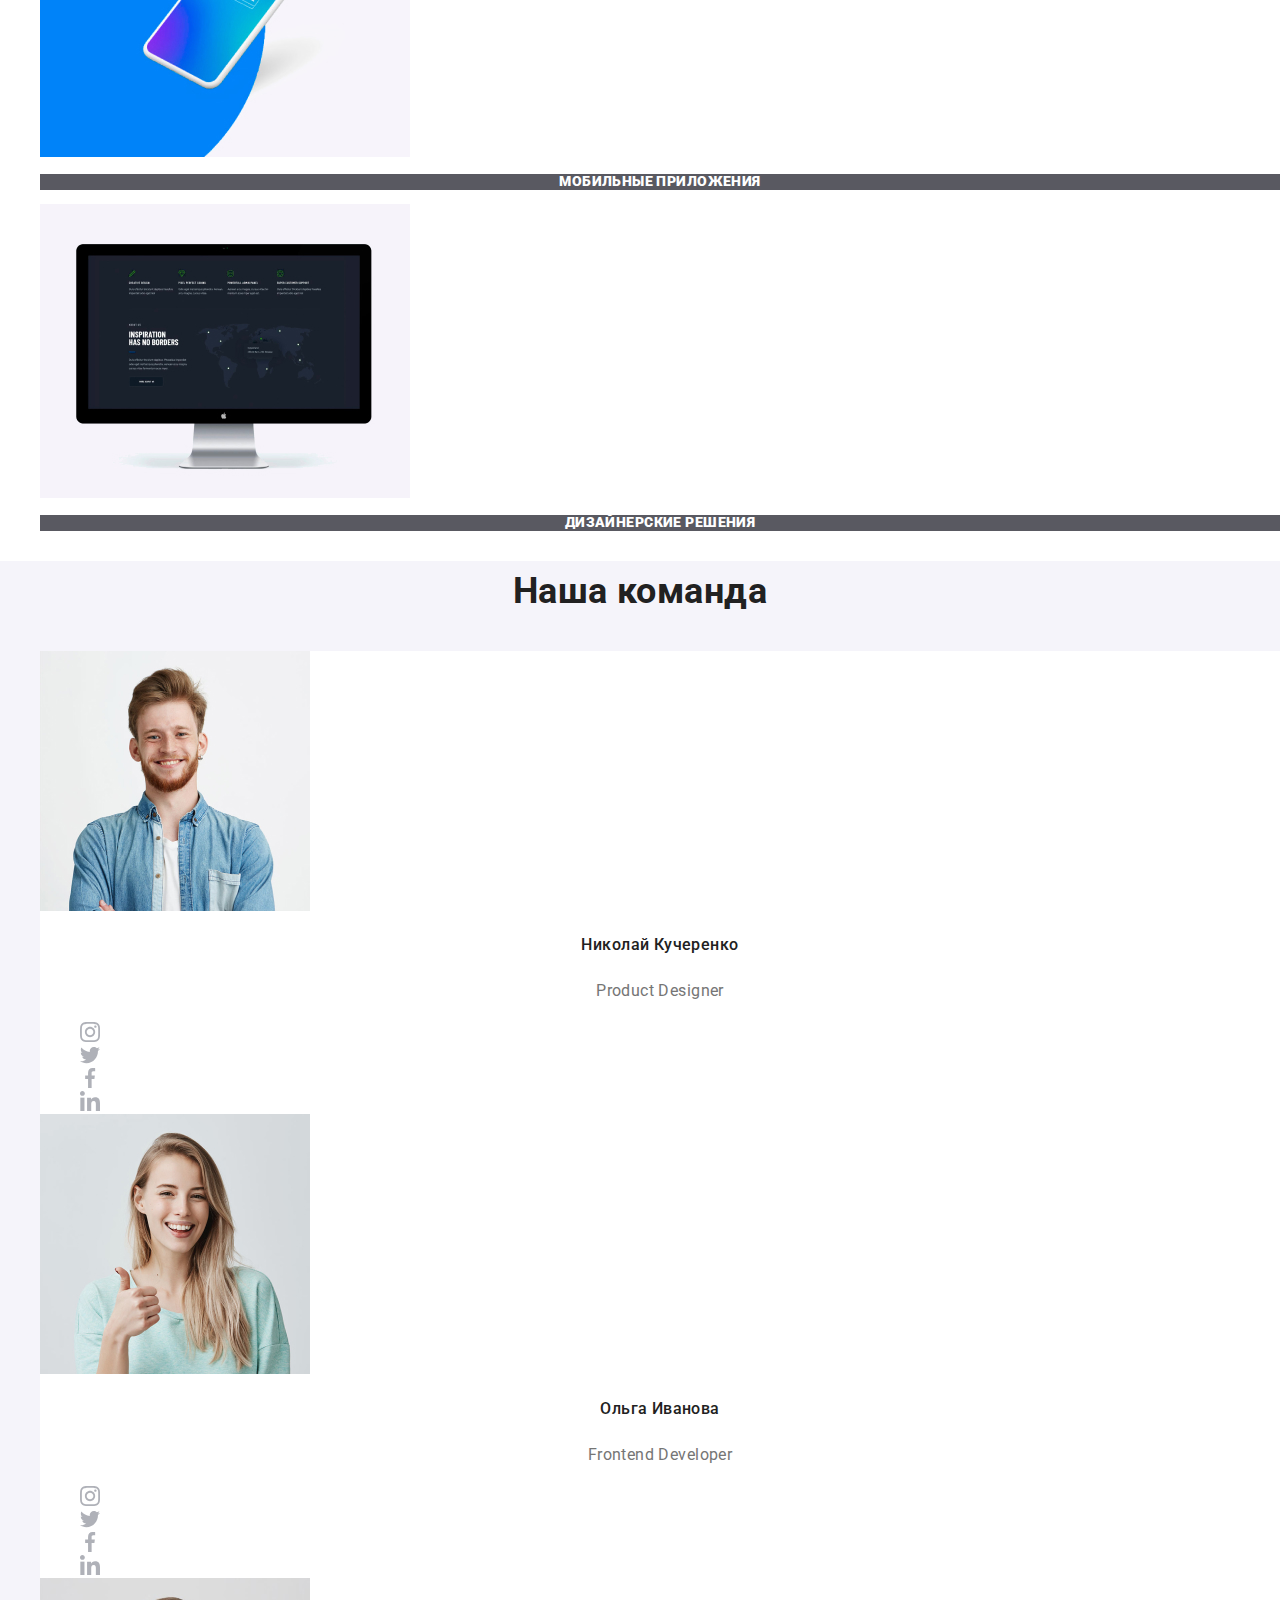
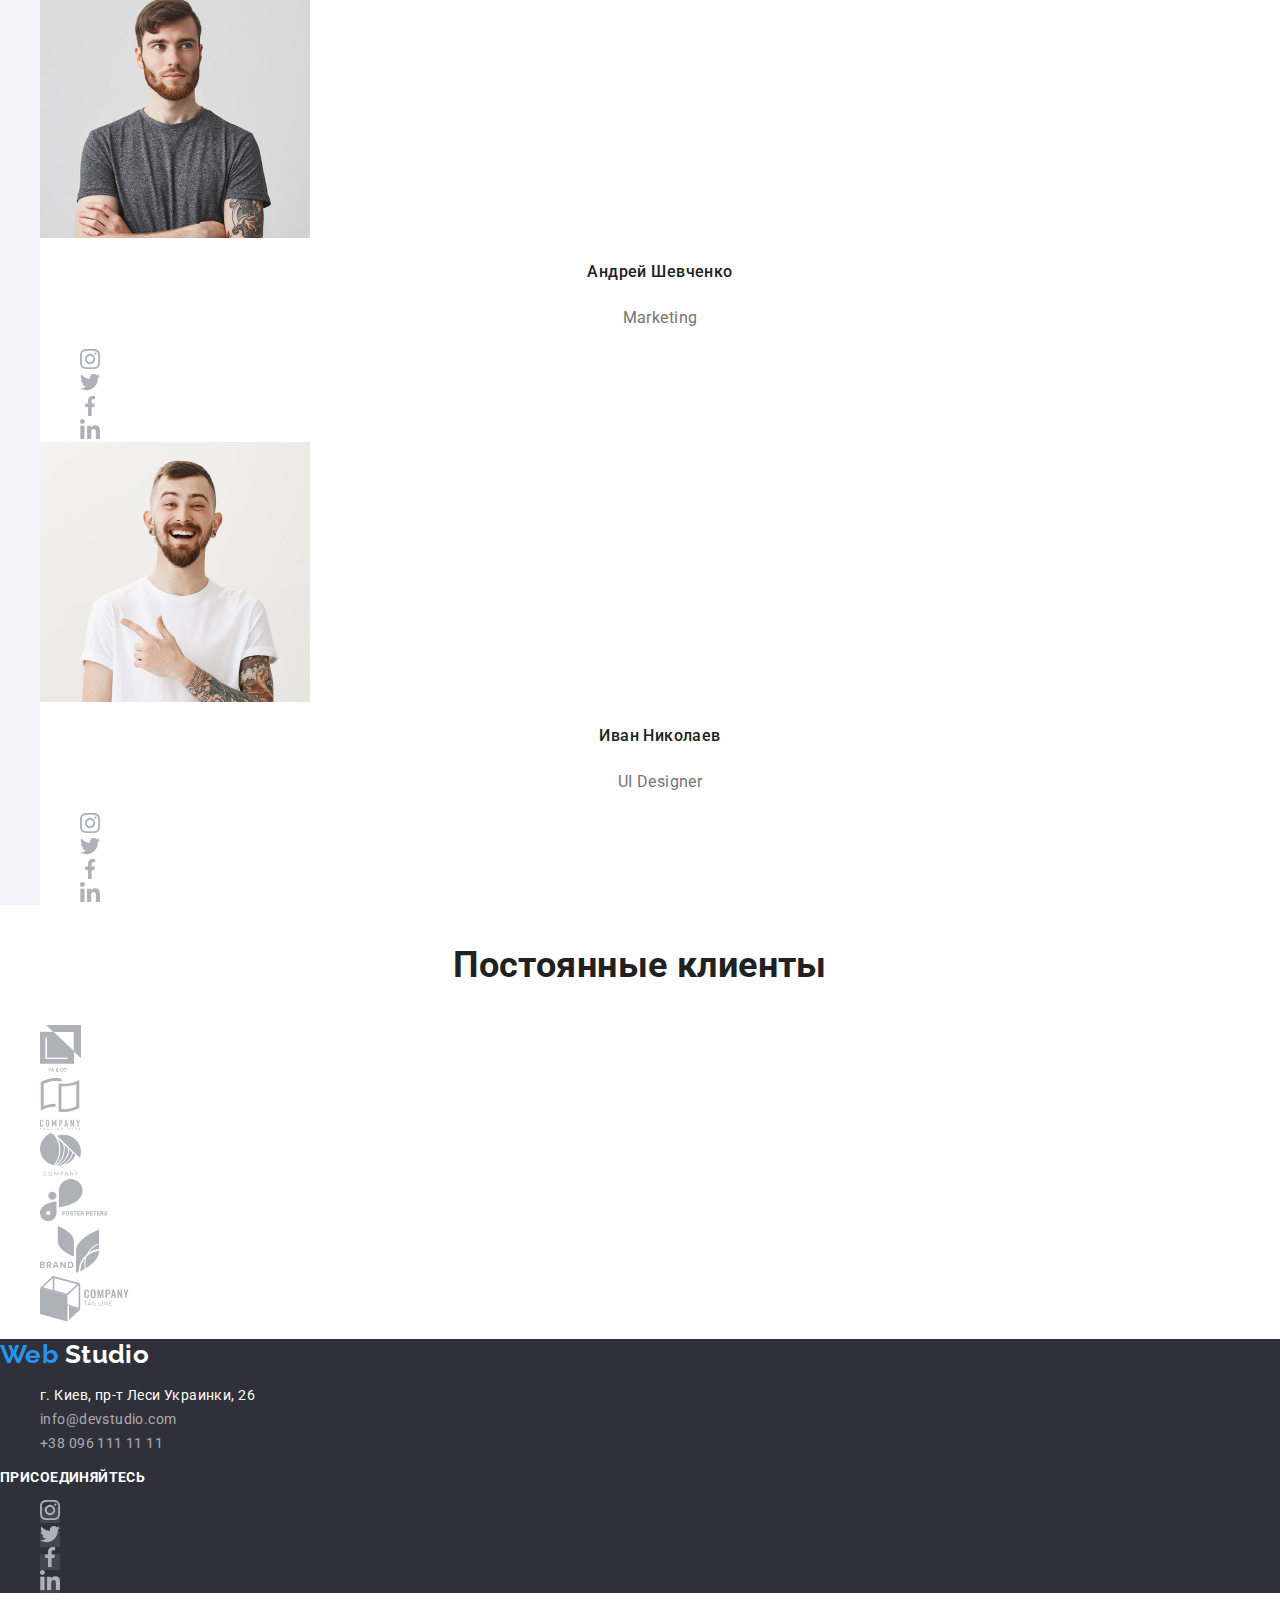
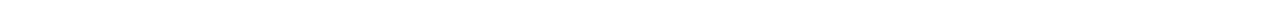
==== commit da89d4fd: "Добавляет оформление текста в index.html и portfolio.html" ====
--- a/index.html
+++ b/index.html
@@ -61,7 +61,7 @@
               alt="Антенна"
             />
             <h3 class="title">Внимание к деталям</h3>
-            <p>
+            <p class="text">
               Идейные соображения, а также начало повседневной работы по
               формированию позиции.
             </p>
@@ -73,7 +73,7 @@
               alt="Часы"
             />
             <h3 class="title">Пунктуальность</h3>
-            <p>
+            <p class="text">
               Задача организации, в особенности же рамки и место обучения кадров
               влечет за собой.
             </p>
@@ -85,7 +85,7 @@
               alt="Диаграмма"
             />
             <h3 class="title">Планирование</h3>
-            <p>
+            <p class="text">
               Равным образом консультация с широким активом в значительной
               степени обуславливает.
             </p>
@@ -97,7 +97,7 @@
               alt="Астронавт"
             />
             <h3 class="title">Современные технологии</h3>
-            <p>
+            <p class="text">
               Значимость этих проблем настолько очевидна, что реализация
               плановых заданий.
             </p>
@@ -149,7 +149,7 @@
               height="260"
             />
             <h3 class="title">Николай Кучеренко</h3>
-            <p lang="en">Product Designer</p>
+            <p class="position" lang="en">Product Designer</p>
             <ul class="list">
               <li>
                 <a href="" class="social-link" aria-label="иконка инстаграма">
@@ -189,7 +189,7 @@
               height="260"
             />
             <h3 class="title">Ольга Иванова</h3>
-            <p lang="en">Frontend Developer</p>
+            <p class="position" lang="en">Frontend Developer</p>
             <ul class="list">
               <li>
                 <a href="" class="social-link" aria-label="иконка инстаграма">
@@ -229,7 +229,7 @@
               height="260"
             />
             <h3 class="title">Андрей Шевченко</h3>
-            <p lang="en">Marketing</p>
+            <p class="position" lang="en">Marketing</p>
             <ul class="list">
               <li>
                 <a href="" class="social-link" aria-label="иконка инстаграма">
@@ -269,7 +269,7 @@
               height="260"
             />
             <h3 class="title">Иван Николаев</h3>
-            <p lang="en">UI Designer</p>
+            <p class="position" lang="en">UI Designer</p>
             <ul class="list">
               <li>
                 <a href="" class="social-link" aria-label="иконка инстаграма">
@@ -356,7 +356,7 @@
       <!-- подвал-адрес и контакты -->
       <h2 hidden>Адрес, контакты, обратная связь</h2>
       <div>
-        <a href="./index.html" class="footer-logo logo" lang="en">
+        <a href="./index.html" class="logo" lang="en">
           <span class="logo-active">Web</span> Studio</a
         >
         <address>
@@ -381,7 +381,7 @@
         </address>
       </div>
       <div>
-        <b>присоединяйтесь</b>
+        <b class="text">присоединяйтесь</b>
         <ul class="list">
           <li>
             <a href="" class="social-link" aria-label="иконка инстаграма">
--- a/css/style.css
+++ b/css/style.css
@@ -35,6 +35,7 @@
   --footer-background-color: #2f303a;
   --portfolio-list-hidden-color: rgba(33, 150, 243, 0.9);
 }
+
 /* Стили для index.html */
 .page {
   background-color: var(--white-color);
@@ -42,6 +43,7 @@
 
   font-family: "Roboto", sans-serif;
   letter-spacing: 0.03em;
+  font-size: 14px;
 }
 
 .list {
@@ -50,7 +52,6 @@
 
 .link,
 .logo {
-  text-decoration: none;
   font-style: normal;
 }
 
@@ -59,6 +60,10 @@
 .logo {
   color: var(--logo-color);
   font-family: "Raleway", sans-serif;
+  font-weight: 700;
+  font-size: 26px;
+  line-height: 1.19;
+  text-decoration: none;
 }
 
 .logo-active {
@@ -68,7 +73,12 @@
 /* site-navigation */
 .site-nav .link {
   color: var(--secondary-text-color);
-}
+  font-weight: 500;
+  line-height: 1.14;
+  letter-spacing: 0.02em;
+  text-decoration: none;
+}
+
 .site-nav .link:hover,
 .site-nav .link:focus,
 .authorization-nav .link:hover,
@@ -81,6 +91,10 @@
 }
 .authorization-nav .link {
   color: var(--primary-text-color);
+  font-weight: 500;
+  line-height: 1.14;
+  letter-spacing: 0.02em;
+  text-decoration: none;
 }
 
 /* Hero section */
@@ -89,11 +103,23 @@
 }
 .hero-title {
   color: var(--white-color);
+  font-weight: 900;
+  font-size: 44px;
+  line-height: 1.36;
+  text-align: center;
+  letter-spacing: 0.06em;
+  text-transform: uppercase;
 }
 
 .hero-button {
   background-color: var(--primary-accent-color);
   color: var(--white-color);
+  font-weight: 700;
+  font-size: 16px;
+  line-height: 1.87;
+  text-align: center;
+  letter-spacing: 0.06em;
+  text-decoration: none;
 }
 
 .hero-button:hover,
@@ -104,6 +130,9 @@
 /* Section */
 .section-title {
   color: var(--secondary-text-color);
+  font-size: 36px;
+  line-height: 1.67;
+  text-align: center;
 }
 
 /* Features section */
@@ -115,12 +144,23 @@
 }
 .features-list .title {
   color: var(--secondary-text-color);
+  font-weight: 700;
+  line-height: 1.14;
+  text-transform: uppercase;
+}
+
+.features-list .text {
+  line-height: 1.71;
 }
 
 /* What we do section */
 .what-we-do .text {
   color: var(--white-color);
   background-color: var(--hero-background-color);
+  font-weight: 700;
+  line-height: 1.14;
+  text-align: center;
+  text-transform: uppercase;
 }
 
 /* Our team section */
@@ -130,16 +170,27 @@
 
 .our-team .title {
   color: var(--secondary-text-color);
+  font-weight: 500;
+  font-size: 16px;
+  line-height: 1.88;
+  text-align: center;
 }
 .our-team .list-item {
   background-color: var(--white-color);
 }
-.social-link :hover,
-.social-link :focus {
-  background-color: var(--primary-accent-color);
-}
-
-/* Clients */
+
+.our-team .position {
+  font-size: 16px;
+  line-height: 1.88;
+  text-align: center;
+}
+
+.social-link:hover,
+.social-link:focus {
+  background-color: var(--primary-accent-color);
+}
+
+/* Clients section */
 .section .clients-link:hover,
 .section .clients-link:focus {
   background-color: var(--primary-accent-color);
@@ -149,25 +200,51 @@
 .footer {
   background-color: var(--footer-background-color);
 }
-.footer-logo {
+.footer .logo {
   color: var(--white-color);
 }
 .adress-links .link {
   color: var(--footer-adress-color);
+  line-height: 1.71;
+  text-decoration: none;
+}
+
+.adress-links .link:hover,
+.adress-links .link:focus {
+  color: var(--primary-accent-color);
 }
 
 .adress-links .map {
   color: var(--white-color);
+  line-height: 1.71;
+  text-decoration: none;
+}
+
+.footer .text {
+  color: var(--white-color);
+  font-weight: 700;
+  line-height: 1.14;
+  text-transform: uppercase;
 }
 
 .footer .social-link {
   background-color: var(--footer-social-links-background-color);
 }
 
+.footer .social-link:hover,
+.footer .social-link:focus {
+  background-color: var(--primary-accent-color);
+}
+
 /* Стили для portfolio.html */
 .button {
   color: var(--secondary-text-color);
   background-color: var(--secondary-background-color);
+  font-weight: 500;
+  font-size: 16px;
+  line-height: 1.62;
+  text-align: center;
+  text-decoration: none;
 }
 
 .button:hover,
@@ -176,14 +253,27 @@
   background-color: var(--primary-accent-color);
 }
 
+.portfolio .link {
+  text-decoration: none;
+}
+
 .portfolio .title {
   color: var(--secondary-text-color);
+  font-weight: 700;
+  font-size: 18px;
+  line-height: 2;
+  letter-spacing: 0.06em;
 }
 
 .portfolio .text {
   color: var(--primary-text-color);
-}
+  font-size: 16px;
+  line-height: 1.87;
+}
+
 .portfolio .text-hidden {
   color: var(--white-color);
   background-color: var(--portfolio-list-hidden-color);
-}
+  font-size: 18px;
+  line-height: 1.56;
+}
